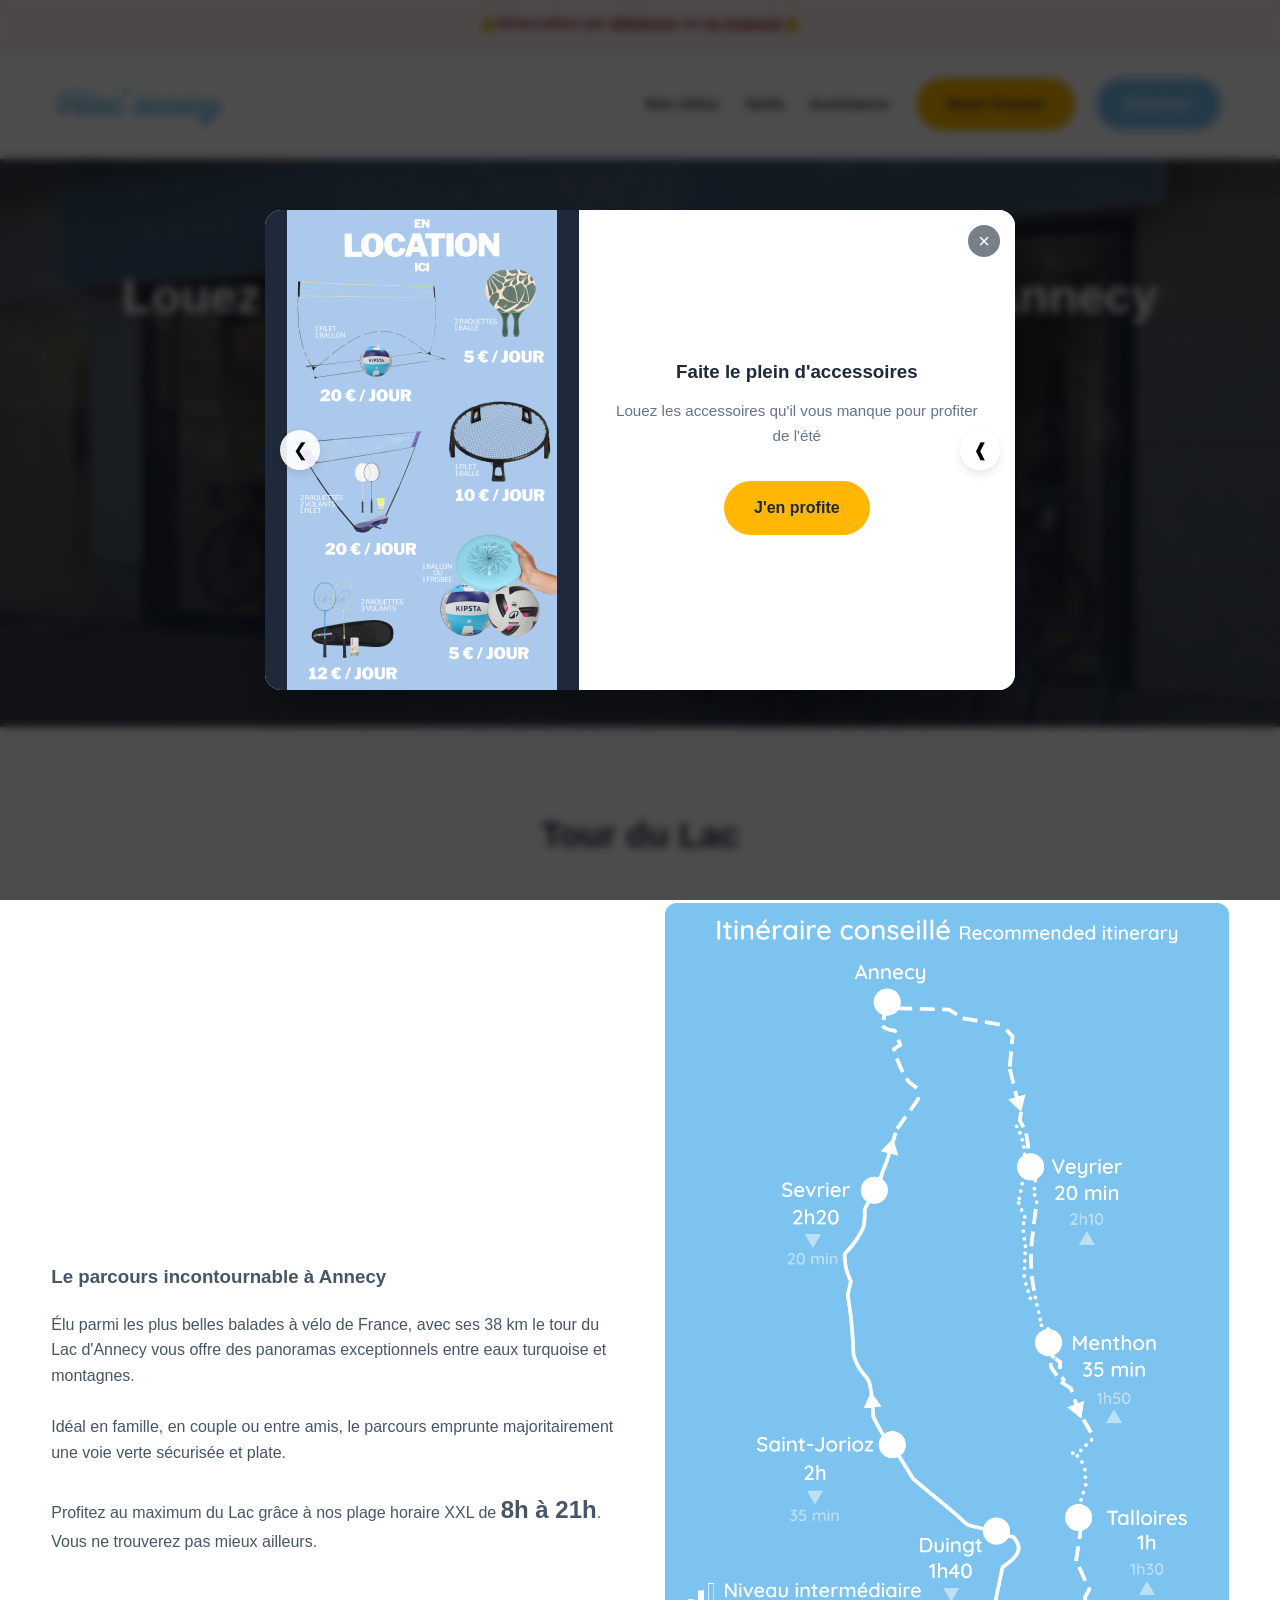
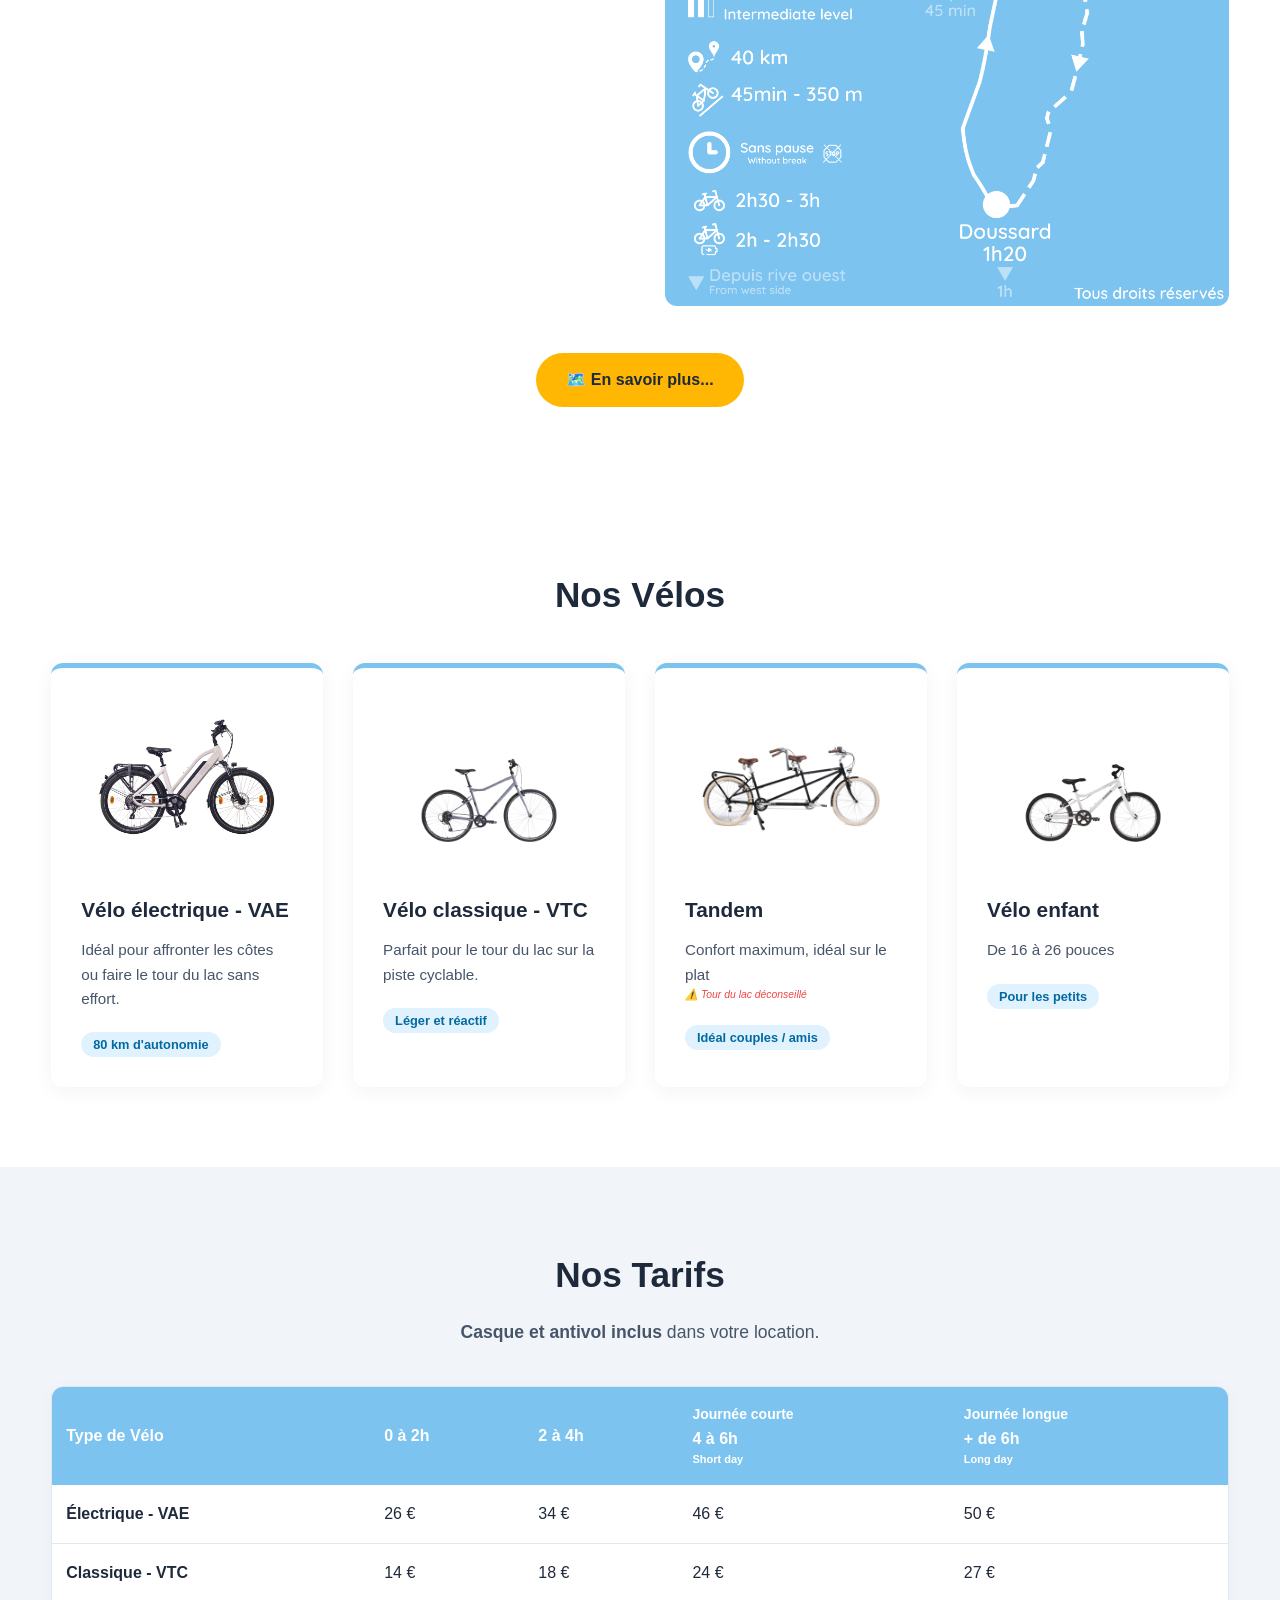
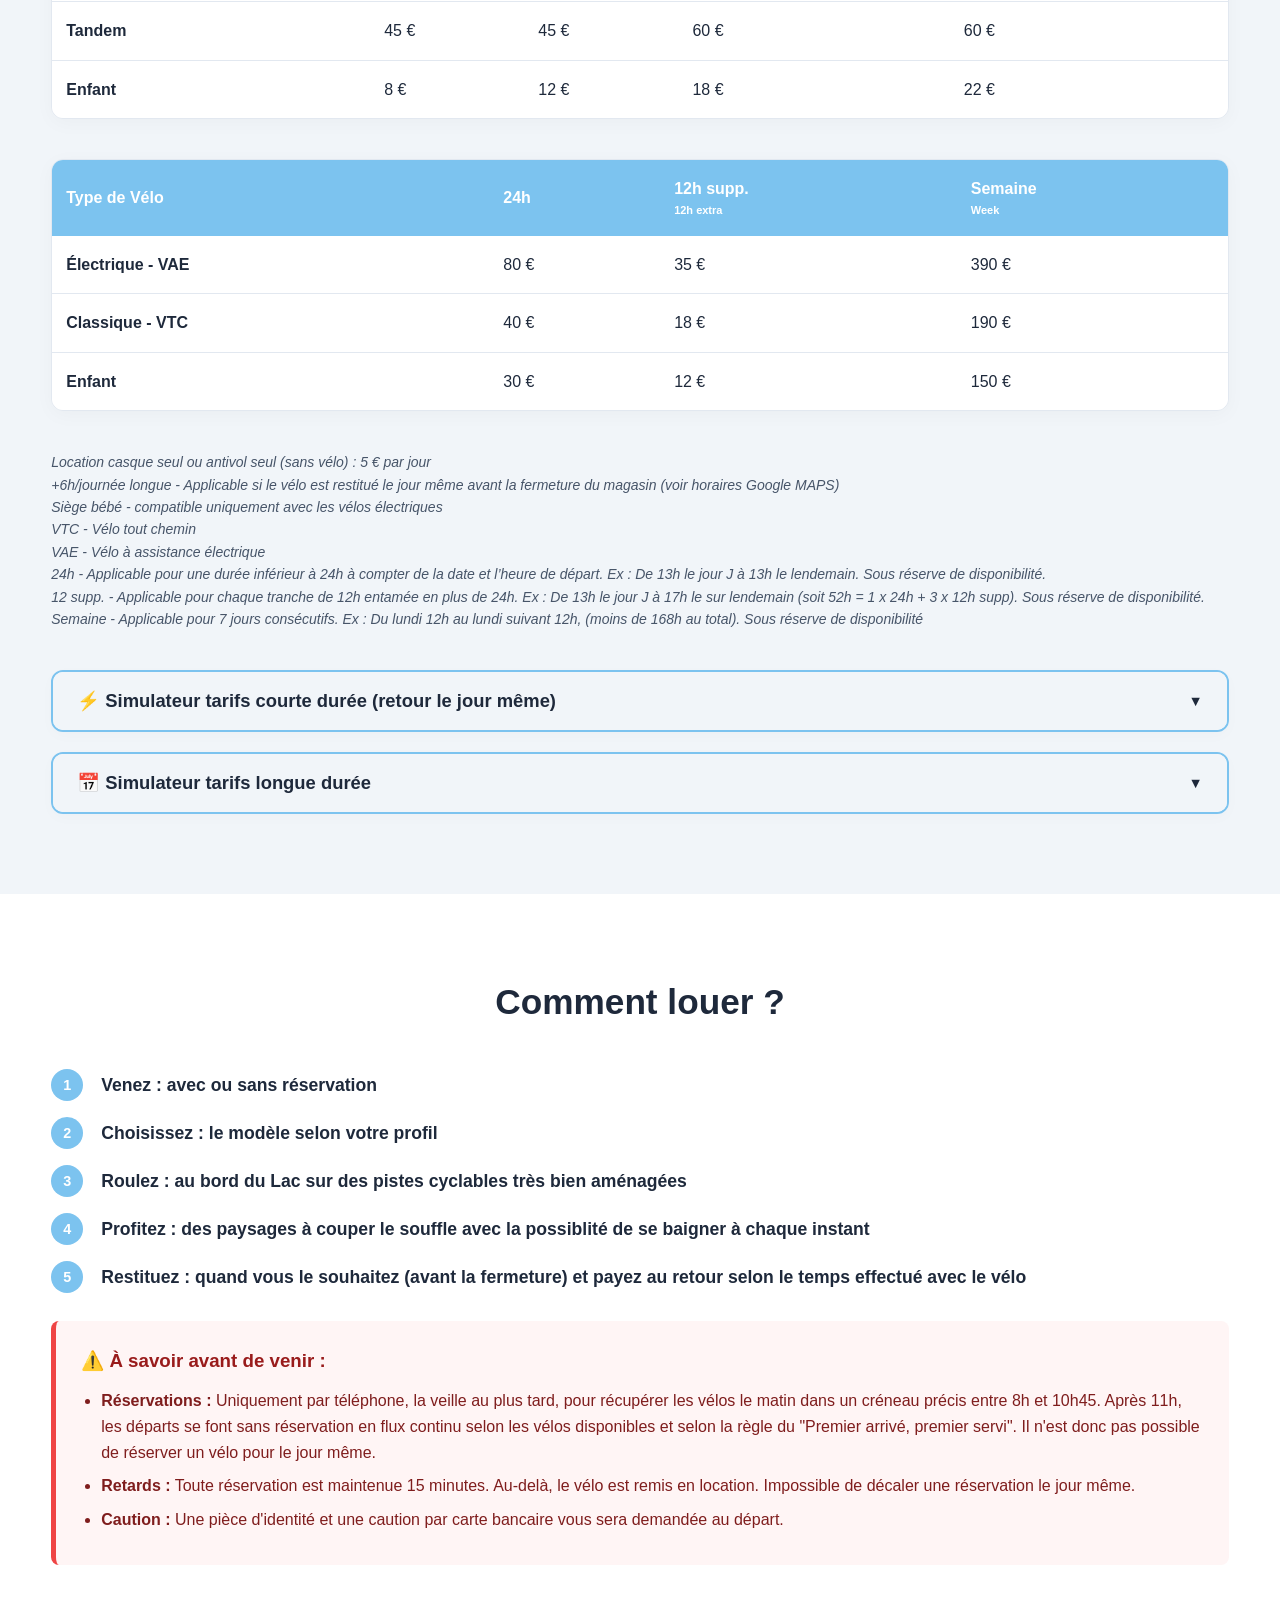
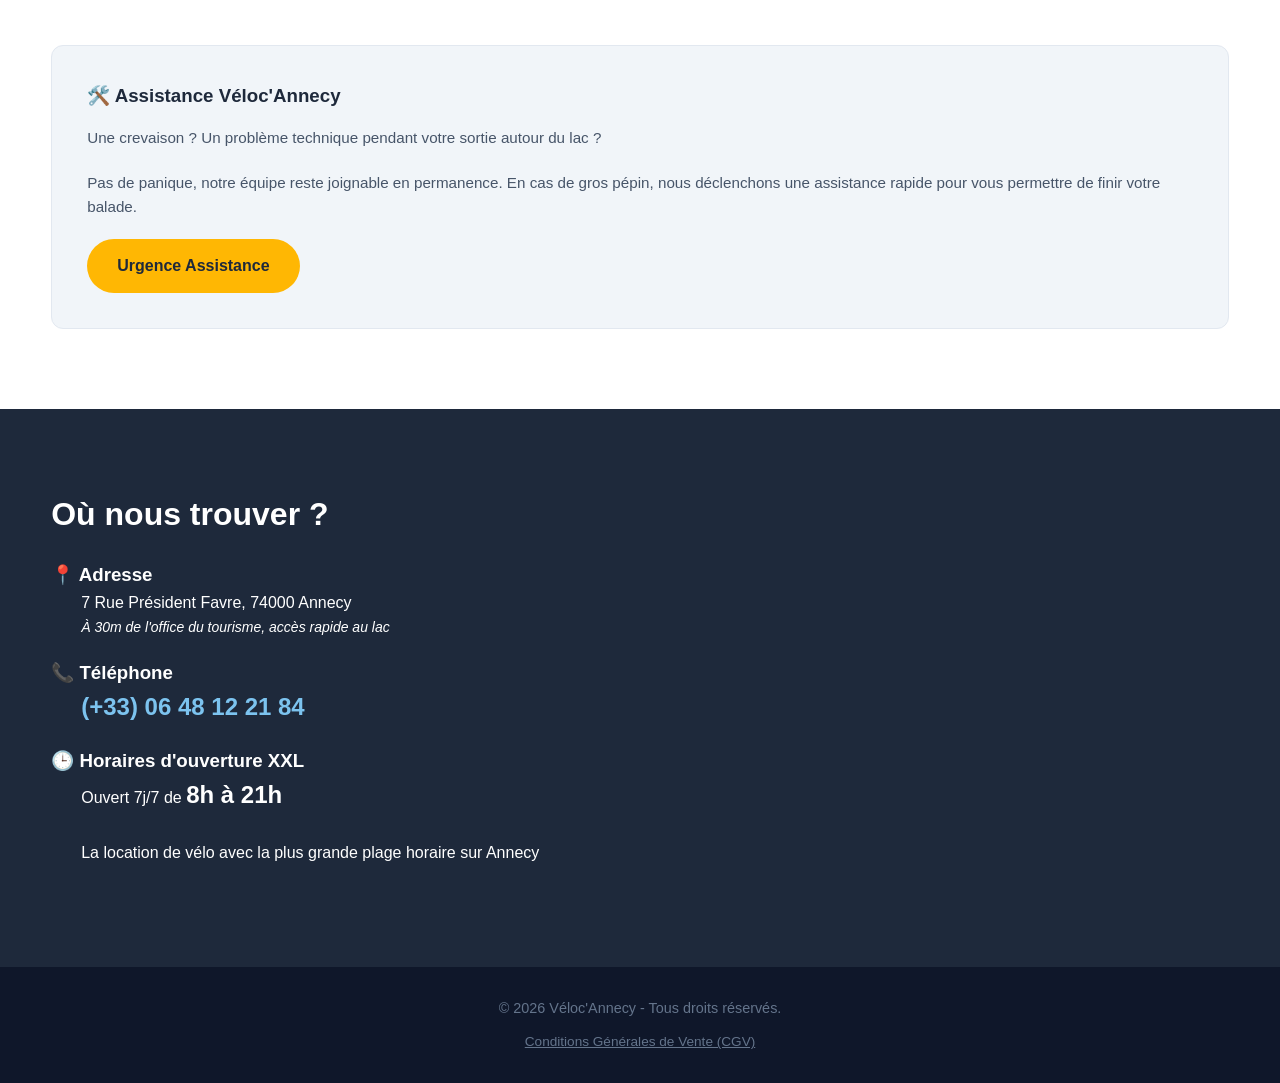
==== index.html @ 8a1015fd "first commit" ====
<!DOCTYPE html>
<html lang="fr">

<head>
    <meta charset="UTF-8">
    <meta name="viewport" content="width=device-width, initial-scale=1.0">
    <title>Véloc'Annecy - Location de Vélos au Lac d'Annecy</title>
    <link rel="stylesheet" href="style.css">
</head>

<body>

    <!-- Bandeau d'Alerte Info / Météo (Facile à activer/désactiver) -->
    <div class="alert-banner">
        <a href="#info-resa" style="text-decoration: none; color: inherit">⚠️Réservation par <a href="tel:+33648122184" style="color: inherit">téléphone</a> ou <a href="#contact" style="color: inherit">en magasin</a>⚠️</a>
    </div>

    <!-- En-tête / Navigation -->
    <header class="with-banner">
        <div class="container header-flex">
            <div class="logo">
                <a href="#"><img src="assets/logo_veloc.png" alt="Véloc'Annecy Logo" class="logo-img"></a>
            </div>

            <button class="burger-menu" id="burger-btn" aria-label="Ouvrir le menu">
                <span class="bar"></span>
                <span class="bar"></span>
                <span class="bar"></span>
            </button>

            <nav id="nav-menu">
                <a href="#gamme">Nos Vélos</a>
                <a href="#tarifs">Tarifs</a>
                <a href="#assistance">Assistance</a>
                <div class="hero-buttons">
                    <a href="#contact" class="btn-primary">Nous Trouver</a>
                    <a href="tel:+33648122184" class="btn-secondary">Réserver</a>
                </div>
            </nav>
        </div>
    </header>

    <!-- Section Héro / Accueil -->
    <section class="hero">
        <div class="container hero-content">
            <h2>Louez votre vélo à deux pas du Lac d'Annecy</h2>

            <div>
                <p>VTC, Vélos Électriques (VAE), Tandems et vélos enfants</p>
                <p>L'adresse idéale pour faire le tour du lac en toute sérénité</p>
                <p><strong style="font-size: 28px">de 8h à 21h !</strong></p>
            </div>
            <div class="hero-buttons">
                <a href="#tarifs" class="btn-primary">Voir les Tarifs</a>
                <a href="tel:+33648122184" class="btn-secondary">Réserver</a>
            </div>
        </div>
    </section>

    <section id="lac" class="section-padding">
        <div class="container">
            <h2 class="section-title">Tour du Lac</h2>
            <div class="grid-two-columns">
                <div class="lac-content">
                    <h3>Le parcours incontournable à Annecy</h3>
                    <p>Élu parmi les plus belles balades à vélo de France, avec ses 38 km le tour du Lac d'Annecy vous offre des panoramas exceptionnels entre eaux turquoise et montagnes.</p>
                    <br>
                    <p>Idéal en famille, en couple ou entre amis, le parcours emprunte majoritairement une voie verte sécurisée et plate.</p>
                    <br>
                    <p>Profitez au maximum du Lac grâce à nos plage horaire XXL de <strong style="font-size: 24px">8h à 21h</strong>. Vous ne trouverez pas mieux ailleurs.</p>
                </div>
                <div class="tour-lac-media">
                    <img src="assets/trace.png" alt="Tracé tour du lac d'Annecy" class="velo-img" style="object-fit: cover; width: 100%; height: 100%; border-radius: 12px;">
                </div>
            </div>
            <div class="hero-buttons" style="text-align: center; margin-top: 40px">
                <a href="tour-du-lac.html" class="btn-primary" style="margin: 0; text-decoration: none;">🗺️ En savoir plus...</a>
            </div>
        </div>
    </section>

    <!-- Section Gamme de Vélos -->
    <section id="gamme" class="section-padding">
        <div class="container">
            <h2 class="section-title">Nos Vélos</h2>
            <div class="grid-velos">
                <!-- Vélo Électrique -->
                <div class="card-velo">
                    <div class="velo-img-container">
                        <img src="assets/t7s.webp" alt="Vélo à Assistance Électrique NCM" class="velo-img">
                    </div>
                    <h3>Vélo électrique - VAE</h3>
                    <div class="velo-desc">Idéal pour affronter les côtes ou faire le tour du lac sans effort.</div>
                    <span class="tag">80 km d'autonomie</span>
                </div>
                <!-- VTC Confort -->
                <div class="card-velo">
                    <div class="velo-img-container">
                        <img src="assets/120.png" alt="VTC Confort Riverside" class="velo-img">
                    </div>
                    <h3>Vélo classique - VTC</h3>
                    <div class="velo-desc">Parfait pour le tour du lac sur la piste cyclable.</div>
                    <span class="tag">Léger et réactif</span>
                </div>
                <!-- Tandem (en attente de votre image si besoin) -->
                <div class="card-velo">
                    <div class="velo-img-container">
                        <img src="assets/tandem.jpg" alt="Vélo enfant" class="velo-img">
                    </div>
                    <h3>Tandem</h3>
                    <div class="velo-desc">
                        Confort maximum, idéal sur le plat
                        <div class="velo-warning">⚠️ Tour du lac déconseillé</div>
                    </div>
                    <span class="tag">Idéal couples / amis</span>
                </div>
                <!-- Gamme Enfants -->
                <div class="card-velo">
                    <div class="velo-img-container">
                        <img src="assets/enfant.png" alt="Vélo enfant" class="velo-img">
                    </div>
                    <h3>Vélo enfant</h3>
                    <div class="velo-desc">De 16 à 26 pouces</div>
                    <span class="tag">Pour les petits</span>
                </div>
            </div>
        </div>
    </section>

    <!-- Section Tarifs -->
    <section id="tarifs" class="section-padding bg-light">
        <div class="container">
            <h2 class="section-title">Nos Tarifs</h2>
            <p class="section-subtitle"><strong>Casque et antivol inclus</strong> dans votre location.</p>

            <p class="mobile-scroll-help">👉 Défilez horizontalement pour voir tout le tableau</p>
            <div class="table-container">
                <table>
                    <thead>
                        <tr>
                            <th>Type de Vélo</th>
                            <th>0 à 2h</th>
                            <th>2 à 4h</th>
                            <th>
                                <div style="font-size: 14px">Journée courte</div>
                                4 à 6h
                                <div style="font-size: 11px">Short day</div>
                            </th>
                            <th>
                                <div style="font-size: 14px">Journée longue</div>
                                + de 6h
                                <div style="font-size: 11px">Long day</div>
                            </th>
                        </tr>
                    </thead>
                    <tbody>
                        <tr>
                            <td><strong>Électrique - VAE</strong></td>
                            <td>26 €</td>
                            <td>34 €</td>
                            <td>46 €</td>
                            <td>50 €</td>
                        </tr>
                        <tr>
                            <td><strong>Classique - VTC</strong></td>
                            <td>14 €</td>
                            <td>18 €</td>
                            <td>24 €</td>
                            <td>27 €</td>
                        </tr>
                        <tr>
                            <td><strong>Tandem</strong></td>
                            <td>45 €</td>
                            <td>45 €</td>
                            <td>60 €</td>
                            <td>60 €</td>
                        </tr>
                        <tr>
                            <td><strong>Enfant</strong></td>
                            <td>8 €</td>
                            <td>12 €</td>
                            <td>18 €</td>
                            <td>22 €</td>
                        </tr>
                    </tbody>
                </table>
            </div>

            <p class="mobile-scroll-help">👉 Défilez horizontalement pour voir tout le tableau</p>
            <div class="table-container">
                <table>
                    <thead>
                        <tr>
                            <th>Type de Vélo</th>
                            <th>24h</th>
                            <th>
                                12h supp.
                                <div style="font-size: 11px">12h extra</div>
                            </th>
                            <th>
                                Semaine
                                <div style="font-size: 11px">Week</div>
                            </th>
                        </tr>
                    </thead>
                    <tbody>
                        <tr>
                            <td><strong>Électrique - VAE</strong></td>
                            <td>80 €</td>
                            <td>35 €</td>
                            <td>390 €</td>
                        </tr>
                        <tr>
                            <td><strong>Classique - VTC</strong></td>
                            <td>40 €</td>
                            <td>18 €</td>
                            <td>190 €</td>
                        </tr>
                        <tr>
                            <td><strong>Enfant</strong></td>
                            <td>30 €</td>
                            <td>12 €</td>
                            <td>150 €</td>
                        </tr>
                    </tbody>
                </table>
            </div>

            <div class="price-info">
                <p>
                    Location casque seul ou antivol seul (sans vélo) : 5 € par jour
                </p>
                <p>
                    +6h/journée longue - Applicable si le vélo est restitué le jour même avant la fermeture du magasin (voir horaires Google MAPS)
                </p>
                <p>
                    Siège bébé - compatible uniquement avec les vélos électriques
                </p>
                <p>
                    VTC - Vélo tout chemin
                </p>
                <p>
                    VAE - Vélo à assistance électrique
                </p>
                <p>
                    24h - Applicable pour une durée inférieur à 24h à compter de la date et l’heure de départ. Ex : De 13h le jour J à 13h le lendemain. Sous réserve de disponibilité.
                </p>
                <p>
                    12 supp. - Applicable pour chaque tranche de 12h entamée en plus de 24h. Ex : De 13h le jour J à 17h le sur lendemain (soit 52h = 1 x 24h + 3 x 12h supp). Sous réserve de disponibilité.
                </p>
                <p>
                    Semaine - Applicable pour 7 jours consécutifs. Ex : Du lundi 12h au lundi suivant 12h, (moins de 168h au total). Sous réserve de disponibilité
                </p>
            </div>

            <div class="simulator-wrapper-accordion">
                <button class="toggle-sim-btn" id="btn-toggle-short">
                    <span>⚡ Simulateur tarifs courte durée (retour le jour même)</span>
                    <span class="arrow">▼</span>
                </button>

                <div class="simulator-box" id="box-short" style="display: none;">
                    <p style="font-style:italic; margin-bottom: 10px">Choisissez votre vélo et faites glisser les curseurs pour définir vos heures de location (Ouvert de 8h à 21h).</p>

                    <div class="simulator-select-container">
                        <label for="bike-select"><strong>Sélectionnez un modèle :</strong></label>
                        <select id="bike-select" class="bike-dropdown">
                            <option value="vae">Vélo électrique - VAE</option>
                            <option value="vtc" selected>Vélo classique - VTC</option>
                            <option value="tandem">Tandem</option>
                            <option value="enfant">Vélo enfant</option>
                        </select>
                    </div>

                    <div class="slider-wrapper">
                        <div class="slider-track"></div>
                        <input type="range" id="slider-start" min="480" max="1260" value="540" step="10">
                        <input type="range" id="slider-end" min="480" max="1260" value="780" step="10">
                    </div>

                    <div class="hours-display">
                        <div>🛫 Départ : <span id="time-start">09h00</span></div>
                        <div class="duration-badge">⏳ Durée : <span id="calc-duration">4h</span></div>
                        <div>🛬 Retour : <span id="time-end">13h00</span></div>
                    </div>

                    <div id="simulator-warning" class="sim-error-msg" style="display:none;"></div>

                    <div class="sim-single-result">
                        <div class="sim-card highlighted">
                            <h4 id="sim-bike-title">Vélo classique - VTC</h4>
                            <div class="sim-price" id="sim-final-price">18 €</div>
                            <span class="tag" id="sim-bike-tag">Léger et réactif</span>
                        </div>
                    </div>
                </div>
            </div>

            <div class="simulator-wrapper-accordion" style="margin-top: 20px;">
                <button class="toggle-sim-btn" id="btn-toggle-long">
                    <span>📅 Simulateur tarifs longue durée</span>
                    <span class="arrow">▼</span>
                </button>

                <div class="simulator-box long-duration-box" id="box-long" style="display: none; margin-top: 0;">
                    <p style="font-style:italic; margin-bottom: 10px">Choisissez votre vélo et selectionnez vos heures de location (Ouvert de 8h à 21h).</p>

                    <div class="simulator-select-container">
                        <label for="bike-select-ld"><strong>Modèle :</strong></label>
                        <select id="bike-select-ld" class="bike-dropdown">
                            <option value="vae">Vélo électrique - VAE</option>
                            <option value="vtc" selected>Vélo classique - VTC</option>
                            <option value="enfant">Vélo enfant</option>
                        </select>
                    </div>

                    <div class="date-picker-grid">
                        <div class="date-input-group">
                            <label for="ld-start">🛫 Début de la location :</label>
                            <input type="datetime-local" id="ld-start" min="2026-01-01T08:00" max="2026-12-31T21:00" step="3600">
                        </div>
                        <div class="date-input-group">
                            <label for="ld-end">🛬 Fin de la location :</label>
                            <input type="datetime-local" id="ld-end" min="2026-01-01T08:00" max="2026-12-31T21:00" step="3600">
                        </div>
                    </div>

                    <div class="hours-display">
                        <div class="duration-badge long-duration-badge">
                            ⏳ Durée totale : <span id="ld-calc-duration">7 jours</span>
                        </div>
                    </div>

                    <div id="ld-warning" class="sim-error-msg" style="display:none;"></div>

                    <div class="sim-single-result">
                        <div class="sim-card highlighted">
                            <h4 id="ld-bike-title">Vélo classique - VTC</h4>
                            <div class="sim-price" id="ld-final-price">- €</div>
                            <span class="tag" id="ld-bike-tag">Léger et réactif</span>
                        </div>
                    </div>
                </div>
            </div>
        </div>
    </section>

    <!-- Section Tarifs -->
    <section id="louer" class="section-padding">
        <div class="container">
            <h2 class="section-title">Comment louer ?</h2>

            <div>
                <ol class="expl-list">
                    <li><strong>Venez :</strong> avec ou sans réservation</li>
                    <li><strong>Choisissez :</strong> le modèle selon votre profil</li>
                    <li><strong>Roulez :</strong> au bord du Lac sur des pistes cyclables très bien aménagées</li>
                    <li><strong>Profitez :</strong> des paysages à couper le souffle avec la possiblité de se baigner à chaque instant</li>
                    <li><strong>Restituez :</strong> quand vous le souhaitez (avant la fermeture) et payez au retour selon le temps effectué avec le vélo</li>
                </ol>
            </div>

            <div id="info-resa" class="regles-box">
                <h3>⚠️ À savoir avant de venir :</h3>
                <ul>
                    <li><strong>Réservations :</strong> Uniquement par téléphone, la veille au plus tard, pour récupérer les vélos le matin dans un créneau précis entre 8h et 10h45. Après 11h, les départs se font sans réservation en flux continu selon les vélos disponibles et selon la règle du "Premier arrivé, premier servi". Il n'est donc pas possible de réserver un vélo pour le jour même.</li>
                    <li><strong>Retards :</strong> Toute réservation est maintenue 15 minutes. Au-delà, le vélo est remis en location. Impossible de décaler une réservation le jour même.</li>
                    <li><strong>Caution :</strong> Une pièce d'identité et une caution par carte bancaire vous sera demandée au départ.</li>
                </ul>
            </div>
        </div>
    </section>

    <!-- Section Assistance & Fonctionnement -->
    <section id="assistance" class="section-padding" style="padding-top: 0; scroll-margin-top: 160px;">
        <div class="container">
            <div class="assistance-box">
                <h3>🛠️ Assistance Véloc'Annecy</h3>
                <p>Une crevaison ? Un problème technique pendant votre sortie autour du lac ?</p>
                <p>Pas de panique, notre équipe reste joignable en permanence. En cas de gros pépin, nous déclenchons une assistance rapide pour vous permettre de finir votre balade.</p>
                <div class="hero-buttons">
                    <a href="assistance.html" class="btn-primary" style="margin: 0">Urgence Assistance</a>
                </div>
            </div>
        </div>
    </section>

    <!-- Section Contact, Horaires & Plan -->
    <section id="contact" class="section-padding bg-dark">
        <div class="container grid-two-columns">
            <div class="contact-info">
                <h2>Où nous trouver ?</h2>

                <div class="footer-info">
                    <h3>📍 Adresse</h3>
                    <p> 7 Rue Président Favre, 74000 Annecy</p>
                    <p style="font-size: 14px;font-style: italic">À 30m de l'office du tourisme, accès rapide au lac</p>
                </div>

                <div class="footer-info">
                    <h3>📞 Téléphone</h3>
                    <p><a href="tel:+33648122184" style="font-size: 24px">(+33) 06 48 12 21 84</a></p>
                </div>

                <div class="footer-info">
                    <h3>🕒 Horaires d'ouverture XXL</h3>
                    <p>Ouvert 7j/7 de <strong style="font-size: 24px">8h à 21h</strong></p>
                    <br>
                    <p>La location de vélo avec la plus grande plage horaire sur Annecy</p>

                </div>

            </div>
            <div class="map-placeholder">
                <!-- Intégration de la carte Google Maps simplifiée -->
                <iframe src="https://www.google.com/maps/embed?pb=!1m18!1m12!1m3!1d1915.7690157340292!2d6.1282373956964475!3d45.902222969847934!2m3!1f0!2f0!3f0!3m2!1i1024!2i768!4f13.1!3m3!1m2!1s0x478b8f93a7325f19%3A0x1095d95d83442490!2sV%C3%A9loc&#39;%20Location%20de%20v%C3%A9lo%20%C3%A0%20Annecy!5e1!3m2!1sfr!2sfr!4v1782477119082!5m2!1sfr!2sfr" width="100%" height="300" style="border:0; border-radius: 8px;" allowfullscreen="" loading="lazy"></iframe>
            </div>
        </div>
    </section>

    <footer>
        <div class="container text-center">
            <p>&copy; 2026 Véloc'Annecy - Tous droits réservés.</p>
            <p style="margin-top: 10px;"><a href="cgv.html" style="color: #64748b; text-decoration: underline; font-size: 0.85rem;">Conditions Générales de Vente (CGV)</a></p>
        </div>
    </footer>

    <!-- Fenêtre Popup / Modal -->
    <div id="promo-popup" class="popup-overlay">
        <div class="popup-content">
            <!-- Bouton Fermer -->
            <button class="popup-close" id="close-popup">&times;</button>

            <!-- Conteneur du Carrousel -->
            <div class="popup-carousel">

                <!-- Slide 1 : Le Tour du Lac -->
                <div class="popup-slide active">
                    <div class="popup-flex-container">
                        <div class="popup-image-container">
                            <img src="assets/louer.png" alt="Le Tour du Lac à Vélo">
                        </div>
                        <div class="popup-text">
                            <h3>Faite le plein d'accessoires</h3>
                            <p>Louez les accessoires qu'il vous manque pour profiter de l'été</p>
                            <div class="hero-buttons">
                                <a href="index.html#contact" class="btn-primary" style="display: inline-block; text-decoration: none;">J'en profite</a>
                            </div>
                        </div>
                    </div>
                </div>

                <!-- Slide 2 : Une autre action (ex: Réservation / Offre Électrique) -->
                <div class="popup-slide">
                    <div class="popup-flex-container">
                        <div class="popup-image-container">
                            <img src="assets/balade.png" alt="Nos Vélos Électriques">
                        </div>
                        <div class="popup-text">
                            <h3>Balade guidée</h3>
                            <p>Découvrez le lac et ses secrets avec nos guides</p>
                            <div class="hero-buttons">
                                <a href="https://www.fix-bike.fr/#balade" class="btn-primary" style="display: inline-block; text-decoration: none;">En savoir plus...</a>
                            </div>
                        </div>
                    </div>
                </div>

            </div>

            <!-- Flèches de Navigation du Carrousel -->
            <button class="carousel-nav prev" id="popup-prev">&#10094;</button>
            <button class="carousel-nav next" id="popup-next">&#10096;</button>
        </div>
    </div>

    <script src="script.js"></script>
    <script src="burger_menu.js"></script>

</body>

</html>
---- style.css ----
/* Charte Graphique officielle - Véloc'Annecy */
:root {
    --primary: #7cc3ef;
    /* Bleu Cyan / Lagon emblématique du site */
    --primary-hover: #0082b4;
    /* Bleu foncé pour les survols */
    --secondary: #ffb703;
    /* Jaune/Orange vif pour attirer l'œil (Boutons) */
    --dark: #1e293b;
    /* Gris très foncé / Ardoise pour les textes importants */
    --light: #f1f5f9;
    /* Gris très clair pour les fonds de section */
    --text: #475569;
    /* Couleur du texte de lecture */
    --white: #ffffff;
    --alert: #ef4444;
    /* Rouge pour les alertes/retards */
}

* {
    box-shadow: none;
    box-sizing: border-box;
    margin: 0;
    padding: 0;
    font-family: 'Helvetica Neue', Arial, sans-serif;
    scroll-behavior: smooth;
    scroll-margin-top: 80px;
}

body {
    color: var(--text);
    line-height: 1.6;
    background-color: var(--white);
}

.container {
    width: 92%;
    max-width: 1200px;
    margin: 0 auto;
}

/* Bandeau Alerte Info */
.alert-banner {
    z-index: 100;
    height: 50px;
    position: sticky;
    top: 0;
    background-color: #fef2f2;
    color: #991b1b;
    padding: 12px;
    text-align: center;
    font-size: 0.9rem;
    font-weight: 600;
    border-bottom: 2px solid #fee2e2;
}

/* En-tête / Navigation */
header {
    background: var(--white);
    border-bottom: 1px solid #e2e8f0;
    position: sticky;
    top: 0px;
    z-index: 100;
    padding: 20px 0;
}

header.with-banner{
    top: 50px;
}

.header-flex {
    display: flex;
    justify-content: space-between;
    align-items: center;
}

/* --- MENU BURGER & RESPONSIVE --- */

/* Masqué par défaut sur ordinateur */
.burger-menu {
    display: none;
    flex-direction: column;
    justify-content: space-between;
    width: 30px;
    height: 21px;
    background: transparent;
    border: none;
    cursor: pointer;
    z-index: 120;
    padding: 0;
}

.burger-menu .bar {
    width: 100%;
    height: 3px;
    background-color: var(--dark);
    border-radius: 5px;
    transition: all 0.3s ease;
}

#nav-menu {
    display: flex;
    align-items: center;
}

nav .hero-buttons {
    margin-left: 20px;
}

/* Styles sur Smartphone / Tablette */
@media (max-width: 768px) {
    .header-flex {
        display: flex;
        flex-direction: row !important;
        /* Force l'alignement en ligne Logo + Burger */
        justify-content: space-between;
        align-items: center;
    }

    .burger-menu {
        display: flex;
        /* Affiche le burger sur mobile */
    }

    /* Le menu de navigation se transforme en panneau déroulant */
    nav {
        position: absolute;
        top: 100%;
        /* S'ouvre juste en dessous du header */
        left: 0;
        width: 100%;
        background-color: var(--white);
        border-bottom: 2px solid #e2e8f0;
        display: flex;
        flex-direction: column;
        align-items: center;
        padding: 0;
        max-height: 0;
        /* Masqué par défaut */
        overflow: hidden;
        transition: max-height 0.4s ease, padding 0.4s ease;
        box-shadow: 0 4px 10px rgba(0, 0, 0, 0.05);
    }

    /* Classe activée par le JavaScript pour ouvrir le menu */
    nav.active {
        max-height: 320px;
        /* Hauteur maximale du menu déplié */
        padding: 20px 0;
    }

    nav a {
        margin: 12px 0 !important;
        /* Espacement vertical des liens */
        font-size: 1.1rem;
        width: 80%;
        text-align: center;
    }

    nav a.btn-nav {
        display: inline-block;
        width: auto;
        padding: 10px 30px;
    }

    nav .hero-buttons {
        text-align: center;
        margin: 0;
    }

    nav .hero-buttons a {
        padding: 10px 10px;
    }

    /* Animation du Burger pour former une croix (X) quand il est ouvert */
    .burger-menu.open .bar:nth-child(1) {
        transform: translateY(9px) rotate(45deg);
        background-color: var(--primary);
    }

    .burger-menu.open .bar:nth-child(2) {
        opacity: 0;
    }

    .burger-menu.open .bar:nth-child(3) {
        transform: translateY(-9px) rotate(-45deg);
        background-color: var(--primary);
    }

    .hero h2 {
        font-size: 2rem;
    }

    .hero p {
        font-size: 1.1rem;
    }

    .grid-two-columns {
        grid-template-columns: 1fr;
        gap: 30px;
    }

    .section-padding {
        padding: 50px 0;
    }
}

.logo h1 {
    font-size: 1.6rem;
    font-weight: 800;
    color: var(--dark);
    letter-spacing: -0.5px;
}

.logo h1 span {
    color: var(--primary);
}

nav a {
    text-decoration: none;
    color: var(--dark);
    margin-left: 25px;
    font-weight: 600;
    font-size: 0.95rem;
    transition: color 0.2s ease;
}



nav a.btn-nav {
    background: var(--primary);
    color: var(--white);
    padding: 10px 20px;
    border-radius: 50px;
    /* Bouton arrondi moderne */
    transition: background 0.2s ease;
}

nav a.btn-nav:hover {
    background: var(--primary-hover);
    color: var(--white);
}

/* Section Héro (Accueil) */
/* Ajustement pour le logo dans le header */
.logo-img {
    height: 50px;
    /* Hauteur idéale pour ne pas déformer le menu */
    width: auto;
    display: block;
}

/* Section Héro - Mise en arrière-plan de la photo de votre boutique */
.hero {
    /* Remplacement de l'image de stock par magasin.png avec un voile sombre pour que le texte reste bien lisible */
    background: linear-gradient(rgba(30, 41, 59, 0.65), rgba(30, 41, 59, 0.75)), url('assets/magasin.png') no-repeat center center/cover;
    color: var(--white);
    padding: 100px 0;
    text-align: center;
}

.hero h2 {
    font-size: 3rem;
    font-weight: 800;
    margin-bottom: 20px;
    text-shadow: 0 2px 4px rgba(0, 0, 0, 0.2);
}

.hero p {
    font-size: 1.3rem;
    margin-bottom: 35px;
    max-width: 750px;
    margin-left: auto;
    margin-right: auto;
    text-shadow: 0 1px 2px rgba(0, 0, 0, 0.2);
    margin-bottom: 20px;
}

.hero .hero-buttons{
    margin-top: 50px;
}

.hero-buttons a {
    display: inline-block;
    padding: 14px 30px;
    border-radius: 50px;
    text-decoration: none;
    font-weight: 700;
    margin: 8px;
    transition: transform 0.2s, background 0.2s;
}

.hero-buttons a:hover {
    transform: translateY(-2px);
}

.btn-primary {
    background: var(--secondary);
    color: var(--dark);
}

.btn-primary:hover {
    background: #f4a261;
}

.btn-secondary {
    background: var(--primary);
    color: var(--white);
}

.btn-secondary:hover {
    background: var(--primary-hover);
}

/* Structure Sections */
.section-padding {
    padding: 80px 0;
}

.bg-light {
    background: var(--light);
}

.bg-dark {
    background: var(--dark);
    color: var(--white);
}

.text-center {
    text-align: center;
}

.section-title {
    text-align: center;
    font-size: 2.2rem;
    font-weight: 800;
    margin-bottom: 40px;
    color: var(--dark);
}

.bg-dark .section-title {
    color: var(--white);
}

.section-title-left {
    font-size: 2.2rem;
    font-weight: 800;
    margin-bottom: 20px;
    color: var(--dark);
}

.section-subtitle {
    text-align: center;
    margin-top: -25px;
    margin-bottom: 40px;
    font-size: 1.1rem;
    color: var(--text);
}

/* Cartes des Vélos */
.grid-velos {
    display: grid;
    grid-template-columns: repeat(auto-fit, minmax(260px, 1fr));
    gap: 30px;
}

.card-velo {
    background: var(--white);
    padding: 30px;
    border-radius: 12px;
    box-shadow: 0 4px 20px rgba(0, 0, 0, 0.05);
    border-top: 5px solid var(--primary);
    transition: transform 0.3s ease;
}

/* Conteneur de l'image du vélo */
.velo-img-container {
    width: 100%;
    height: 180px;
    display: flex;
    align-items: center;
    justify-content: center;
    margin-bottom: 15px;
    background-color: #ffffff;
    border-radius: 8px;
    overflow: hidden;
}

/* Style de l'image elle-même */
.velo-img {
    max-width: 100%;
    max-height: 100%;
    object-fit: contain;
    /* Évite de déformer ou de couper le vélo */
}

/* Style temporaire pour les vélos sans photo */
.placeholder-img {
    background-color: var(--light);
    font-size: 3rem;
}

.card-velo:hover {
    transform: translateY(-5px);
}

.card-velo h3 {
    margin-bottom: 12px;
    color: var(--dark);
    font-size: 1.3rem;
}

.velo-desc {
    font-size: 0.95rem;
    color: var(--text);
    margin-bottom: 20px;
}

.velo-warning {
    font-size: 0.65rem;
    color: var(--alert);
    margin-bottom: 20px;
    font-style: italic;
}

.tag {
    font-size: 0.8rem;
    background: #e0f2fe;
    color: #0369a1;
    padding: 5px 12px;
    border-radius: 50px;
    font-weight: 700;
}

/* Tableau de prix moderne */
.table-container {
    overflow-x: auto;
    margin-bottom: 40px;
    box-shadow: 0 4px 20px rgba(0, 0, 0, 0.03);
    border-radius: 12px;
}

table {
    width: 100%;
    border-collapse: collapse;
    background: var(--white);
    overflow: hidden;
}

th,
td {
    padding: 18px;
    text-align: left;
}

th {
    background: var(--primary);
    color: var(--white);
    font-weight: 700;
    font-size: 1rem;
}

td {
    border-bottom: 1px solid #e2e8f0;
    color: var(--dark);
}

tr:last-child td {
    border-bottom: none;
}

tr:hover td {
    background-color: #f8fafc;
}

.price-info {
    margin-bottom: 40px;
}

.price-info p {
    font-style: italic;
    font-size: 14px;
}


/* Zone de sélection du vélo */
.simulator-select-container {
    margin-bottom: 25px;
    display: flex;
    align-items: center;
    gap: 15px;
    flex-wrap: wrap;
}

.simulator-select-container label {
    color: var(--dark);
    font-size: 1.05rem;
}

.bike-dropdown {
    padding: 10px 20px;
    font-size: 1rem;
    font-weight: 600;
    color: var(--dark);
    border: 2px solid var(--primary);
    border-radius: 50px;
    background-color: var(--white);
    cursor: pointer;
    outline: none;
    transition: border-color 0.2s;
}

.bike-dropdown:focus {
    border-color: var(--primary-hover);
}

/* Centre le résultat du vélo choisi */
.sim-single-result {
    max-width: 350px;
    margin: 0 auto;
}

/* Ajustements pour le design existant du slider */
.slider-wrapper {
    position: relative;
    width: 100%;
    height: 40px;
    margin-top: 10px;
}

.slider-track {
    position: absolute;
    width: 100%;
    height: 8px;
    background: #e2e8f0;
    border-radius: 4px;
    top: 50%;
    transform: translateY(-50%);
    z-index: 1;
}

.slider-wrapper input[type="range"] {
    position: absolute;
    width: 100%;
    height: 8px;
    -webkit-appearance: none;
    appearance: none;
    background: none;
    pointer-events: none;
    top: 50%;
    transform: translateY(-50%);
    z-index: 2;
}

.slider-wrapper input[type="range"]::-webkit-slider-thumb {
    -webkit-appearance: none;
    height: 24px;
    width: 24px;
    border-radius: 50%;
    background: var(--primary);
    border: 3px solid var(--white);
    box-shadow: 0 2px 6px rgba(0, 0, 0, 0.2);
    cursor: pointer;
    pointer-events: auto;
}

.slider-wrapper input[type="range"]::-moz-range-thumb {
    height: 24px;
    width: 24px;
    border: 3px solid var(--white);
    border-radius: 50%;
    background: var(--primary);
    box-shadow: 0 2px 6px rgba(0, 0, 0, 0.2);
    cursor: pointer;
    pointer-events: auto;
}

#slider-end::-webkit-slider-thumb {
    background: var(--dark);
}

#slider-end::-moz-range-thumb {
    background: var(--dark);
}

.hours-display {
    display: flex;
    justify-content: space-between;
    align-items: center;
    margin: 20px 0 30px 0;
    font-weight: 700;
    color: var(--dark);
    font-size: 1.1rem;
}

.duration-badge {
    background: #e0f2fe;
    color: #0369a1;
    padding: 4px 14px;
    border-radius: 50px;
    font-size: 0.9rem;
}

.sim-error-msg {
    background-color: #fef2f2;
    color: #b91c1c;
    padding: 10px;
    border-radius: 6px;
    text-align: center;
    margin-bottom: 20px;
    font-weight: 600;
    font-size: 0.9rem;
}

.sim-card {
    background: var(--light);
    padding: 25px;
    border-radius: 12px;
    text-align: center;
    border: 2px solid transparent;
}

.sim-card h4 {
    font-size: 1.1rem;
    color: var(--dark);
    margin-bottom: 8px;
    font-weight: 700;
}

.sim-price {
    font-size: 2.2rem;
    font-weight: 800;
    margin-bottom: 10px;
}

.sim-card.highlighted {
    background: #f0fdf4;
    border-color: var(--primary);
}

.sim-card.highlighted .sim-price {
    color: var(--primary);
}

@media (max-width: 600px) {
    .hours-display {
        flex-direction: column;
        gap: 10px;
    }

    .simulator-select-container {
        justify-content: center;
        text-align: center;
    }
}

#info-resa {
    scroll-margin-top: 120px;
}

/* Bloc de Règles strictes */
.regles-box {
    background: #fff5f5;
    border-left: 5px solid var(--alert);
    padding: 25px;
    border-radius: 8px;
    margin-top: 30px;
}

.regles-box h3 {
    color: #991b1b;
    margin-bottom: 12px;
    font-weight: 700;
}

.regles-box ul {
    margin-left: 20px;
    color: #7f1d1d;
}

.regles-box li {
    margin-bottom: 8px;
}

/* Blocs d'alignement (Assistance / Fonctionnement) */
.grid-two-columns {
    display: grid;
    grid-template-columns: repeat(auto-fit, minmax(320px, 1fr));
    gap: 50px;
    align-items: center;
}

.expl-list {
    list-style: none;
    counter-reset: item;
}

.expl-list li {
    position: relative;
    margin-bottom: 20px;
    padding-left: 50px;
    font-size: 1.1rem;
    color: var(--dark);
    font-weight: 600;
}

.expl-list li::before {
    content: counter(item);
    counter-increment: item;
    position: absolute;
    left: 0;
    top: -2px;
    background: var(--primary);
    color: var(--white);
    width: 32px;
    height: 32px;
    border-radius: 50%;
    text-align: center;
    line-height: 32px;
    font-size: 0.9rem;
}

.assistance-box {
    background: var(--light);
    padding: 35px;
    border-radius: 12px;
    border: 1px solid #e2e8f0;
}

.assistance-box h3 {
    margin-bottom: 15px;
    color: var(--dark);
    font-weight: 700;
}

.assistance-box p {
    margin-bottom: 20px;
    font-size: 0.95rem;
}

/* Contact, Horaires & Pied de page */
.contact-info h2 {
    font-size: 2rem;
    margin-bottom: 20px;
}

.contact-info a {
    color: var(--primary);
    text-decoration: none;
    font-weight: 700;
}

.contact-info ul {
    list-style: none;
    margin: 20px 0;
}

.contact-info li {
    margin-bottom: 8px;
    font-size: 1.05rem;
}

.footer-info {
    margin: 20px 0;
}

.footer-info p {
    margin-left: 30px;
}

.avis-meteo {
    font-size: 0.85rem;
    color: #94a3b8;
    font-style: italic;
    margin-top: 10px;
}

footer {
    background: #0f172a;
    color: #64748b;
    padding: 30px 0;
    font-size: 0.9rem;
    border-top: 1px solid #1e293b;
}

/* --- OPTIMISATION TABLEAU SUR MOBILE --- */

/* Le message d'aide : visible UNIQUEMENT sur mobile, masqué sur ordinateur */
.mobile-scroll-help {
    display: none;
    /* Masqué par défaut sur ordinateur */
    background-color: #e0f2fe;
    /* Petit fond bleu clair discret */
    color: #0369a1;
    font-size: 0.85rem;
    font-weight: 700;
    text-align: center;
    padding: 8px;
    border-radius: 8px;
    margin-bottom: 10px;
    animation: pulseScroll 2s infinite;
}

.table-container {
    width: 100%;
    overflow-x: auto;
    -webkit-overflow-scrolling: touch;
    margin-bottom: 40px;
    border-radius: 12px;
    box-shadow: 0 4px 20px rgba(0, 0, 0, 0.03);
    border: 1px solid #e2e8f0;
}

table {
    width: 100%;
    border-collapse: collapse;
    min-width: 580px;
    /* Conserve une largeur minimale pour forcer le dépassement visuel propre */
}

th,
td {
    padding: 16px 14px;
    text-align: left;
    white-space: nowrap;
    /* Empêche le texte de se couper */
}

/* Règle pour les écrans de smartphones */
@media (max-width: 768px) {
    .mobile-scroll-help {
        display: block;
        /* On affiche le message d'aide uniquement sur smartphone */
    }
}

@media (min-width: 769px) {
    table {
        min-width: 100%;
        /* Reprend toute la largeur sur écran d'ordinateur */
    }
}

/* Animation de pulsation douce */
@keyframes pulseScroll {
    0% {
        transform: scale(1);
        opacity: 0.9;
    }

    50% {
        transform: scale(1.02);
        opacity: 1;
    }

    100% {
        transform: scale(1);
        opacity: 0.9;
    }
}

/* Styles spécifiques pour le simulateur longue durée */
.long-duration-box {
    margin-top: 30px;
    border-top: 4px solid var(--primary);
    /* Petite distinction visuelle */
}

.date-picker-grid {
    display: grid;
    grid-template-columns: 1fr 1fr;
    gap: 20px;
    margin: 20px 0;
}

.date-input-group {
    display: flex;
    flex-direction: column;
    gap: 8px;
}

.date-input-group label {
    font-weight: 700;
    color: var(--dark);
    font-size: 0.95rem;
}

.date-input-group input[type="datetime-local"] {
    padding: 12px;
    border: 2px solid #e2e8f0;
    border-radius: 8px;
    font-family: inherit;
    font-size: 1rem;
    color: var(--dark);
    outline: none;
    background-color: var(--white);
}

.date-input-group input[type="datetime-local"]:focus {
    border-color: var(--primary);
}

.long-duration-badge {
    background: #fef3c7 !important;
    /* Couleur ambre/jaune pour différencier du premier */
    color: #92400e !important;
    margin: 0 auto;
}

@media (max-width: 600px) {
    .date-picker-grid {
        grid-template-columns: 1fr;
        /* Passage en une colonne sur mobile */
    }
}

/* --- ACCORDÉONS POUR LES SIMULATEURS --- */
.simulator-wrapper-accordion {
    width: 100%;
    border: 2px solid var(--primary);
    border-radius: 12px;
    background-color: var(--white);
    overflow: hidden;
    box-shadow: 0 4px 15px rgba(0, 0, 0, 0.02);
}

/* Style des gros boutons bandeaux */
.toggle-sim-btn {
    width: 100%;
    padding: 18px 24px;
    background-color: var(--light);
    color: var(--dark);
    border: none;
    font-size: 1.15rem;
    font-weight: 700;
    text-align: left;
    display: flex;
    justify-content: space-between;
    align-items: center;
    cursor: pointer;
    transition: background-color 0.2s, color 0.2s;
}

.toggle-sim-btn:hover {
    background-color: #e2e8f0;
    color: var(--primary-hover);
}

/* Petite flèche animée */
.toggle-sim-btn .arrow {
    font-size: 0.9rem;
    transition: transform 0.3s ease;
}

/* Rotation de la flèche quand ouvert */
.toggle-sim-btn.active .arrow {
    transform: rotate(180deg);
}

/* Ajustement pour que la boîte intérieure n'ait plus de bordure ni d'ombre propre */
.simulator-wrapper-accordion .simulator-box {
    border: none !important;
    box-shadow: none !important;
    border-top: 1px solid #e2e8f0;
    padding: 25px;
}

.lac-content h3 {
    margin-bottom: 20px;
}

.tour-lac-media img {
    object-fit: cover;
    width: 100%;
    height: 250px;
    border-radius: 12px;
}

@media (max-width: 768px) {
    .tour-lac-media {
        width: 100vw;
        position: relative;
        left: 50%;
        right: 50%;
        margin-left: -50vw;
        margin-right: -50vw;
    }

    .tour-lac-media img {
        border-radius: 0px !important;
        /* Supprime l'arrondi pour un effet plein écran propre */
        height: 300px;
        /* Un peu plus haut sur mobile pour l'immersion */
    }
}

/* --- POPUP AVEC ADAPTATION PHOTOS PORTRAIT --- */
.popup-overlay {
    position: fixed;
    top: 0;
    left: 0;
    width: 100%;
    height: 100%;
    background: rgba(0, 0, 0, 0.7);
    backdrop-filter: blur(4px);
    display: flex;
    justify-content: center;
    align-items: center;
    z-index: 9999;
    opacity: 0;
    pointer-events: none;
    transition: opacity 0.3s ease;
}

.popup-overlay.show {
    opacity: 1;
    pointer-events: auto;
}

.popup-content {
    background: #fff;
    width: 90%;
    max-width: 650px; /* Élargi pour accueillir le format côte-à-côte */
    border-radius: 16px;
    overflow: hidden;
    position: relative;
    box-shadow: 0 20px 40px rgba(0,0,0,0.3);
}

.popup-carousel {
    position: relative;
    width: 100%;
}

.popup-slide {
    display: none;
}

.popup-slide.active {
    display: block;
    animation: fadeIn 0.4s ease;
}

.popup-content {
    background: #fff;
    width: 90%;
    max-width: 750px; /* Élargi un peu pour donner plus d'espace aux deux formats */
    border-radius: 16px;
    overflow: hidden;
    position: relative;
    box-shadow: 0 20px 40px rgba(0,0,0,0.3);
}

.popup-flex-container {
    display: flex;
    flex-direction: row;
    height: 480px; /* Hauteur fixe confortable pour vos visuels verticaux */
}

.popup-image-container {
    flex: 1; 
    height: 100%;
    /* Fond sombre (gris foncé/noir) pour entourer proprement l'image si elle est plus étroite que le cadre */
    background-color: #1e293b; 
    display: flex;
    align-items: center;
    justify-content: center;
}

.popup-image-container img {
    width: 100%;
    height: 100%;
    /* MAGIE ICI : L'image s'adapte parfaitement à la hauteur sans JAMAIS être rognée */
    object-fit: contain; 
}

.popup-text {
    flex: 1.2; /* Donne un peu plus de place au texte pour équilibrer */
    padding: 40px 30px;
    display: flex;
    flex-direction: column;
    justify-content: center;
    align-items: center;
    text-align: center;
    background: #fff;
}

.popup-text h3 {
    margin-top: 0;
    margin-bottom: 12px;
    color: #1e293b;
}

.popup-text p {
    font-size: 0.95rem;
    color: #64748b;
    margin-bottom: 25px;
    line-height: 1.6;
}

/* Navigation & Boutons */
.popup-close {
    position: absolute;
    top: 15px;
    right: 15px;
    background: rgba(30, 41, 59, 0.6);
    color: #fff;
    border: none;
    border-radius: 50%;
    width: 32px;
    height: 32px;
    font-size: 20px;
    cursor: pointer;
    z-index: 10;
    display: flex;
    align-items: center;
    justify-content: center;
}

.carousel-nav {
    position: absolute;
    top: 50%;
    transform: translateY(-50%);
    background: rgba(255,255,255,0.9);
    border: none;
    width: 40px;
    height: 40px;
    border-radius: 50%;
    font-size: 18px;
    cursor: pointer;
    box-shadow: 0 4px 10px rgba(0,0,0,0.1);
    z-index: 10;
    display: flex;
    align-items: center;
    justify-content: center;
}
.carousel-nav.prev { left: 15px; }
/* On décale la flèche droite pour qu'elle reste visible sur l'image si besoin, 
   ou sur le texte. Ici, placée aux extrémités de la popup globale */
.carousel-nav.next { right: 15px; }

@keyframes fadeIn {
    from { opacity: 0; } to { opacity: 1; }
}

/* --- VERSION MOBILE : SANS AUCUN ROGNAGE (IMAGE ENTIÈRE) --- */
@media (max-width: 600px) {
    .popup-content {
        width: 100vw;
        max-width: 100vw;
        height: calc(100vh - 60px);
        max-height: calc(100vh - 60px);
        border-radius: 20px 20px 0 0;
        position: fixed;
        bottom: 0;
        left: 0;
        margin: 0;
        
        /* MAGIE ICI : On permet à toute la popup de défiler si le contenu est plus grand que l'écran */
        overflow-y: auto; 
        background: #fff;
    }

    .popup-flex-container {
        flex-direction: column;
        height: auto; /* On laisse la hauteur devenir naturelle */
    }

    .popup-image-container {
        flex: none;
        width: 100%;
        height: auto; /* La hauteur s'adapte automatiquement à la photo */
        background: #000; /* Fond noir si l'image a des proportions légèrement différentes */
    }

    .popup-image-container img {
        width: 100%;
        height: auto; /* L'image s'affiche à 100% de sa hauteur réelle */
        object-fit: contain; /* GARANTIT que l'image est vue ENTIÈREMENT sans aucun zoom ni rognage */
        display: block;
    }

    .popup-text {
        flex: none;
        padding: 30px 20px; /* Bel espace pour respirer sous la grande photo */
        background: #fff;
    }
    
    .popup-text h3 {
        font-size: 1.4rem;
        margin-bottom: 10px;
    }

    .popup-text p {
        font-size: 0.95rem;
        margin-bottom: 25px;
        line-height: 1.5;
    }

    /* Positionnement des flèches au milieu de l'écran (sur l'image) */
    .carousel-nav {
        position: fixed; /* Reste en place au milieu de l'écran pour un accès facile */
        top: 35vh; 
        width: 40px;
        height: 40px;
        background: rgba(255, 255, 255, 0.85);
        box-shadow: 0 4px 10px rgba(0,0,0,0.2);
    }
    .carousel-nav.prev { left: 15px; }
    .carousel-nav.next { right: 15px; }
    
    /* Bouton fermer qui reste visible en haut à droite */
    .popup-close {
        position: fixed;
        top: 75px; /* Aligné juste en dessous de la coupure des 60px du haut */
        right: 15px;
        background: rgba(0, 0, 0, 0.6);
        box-shadow: 0 2px 8px rgba(0,0,0,0.2);
    }
}
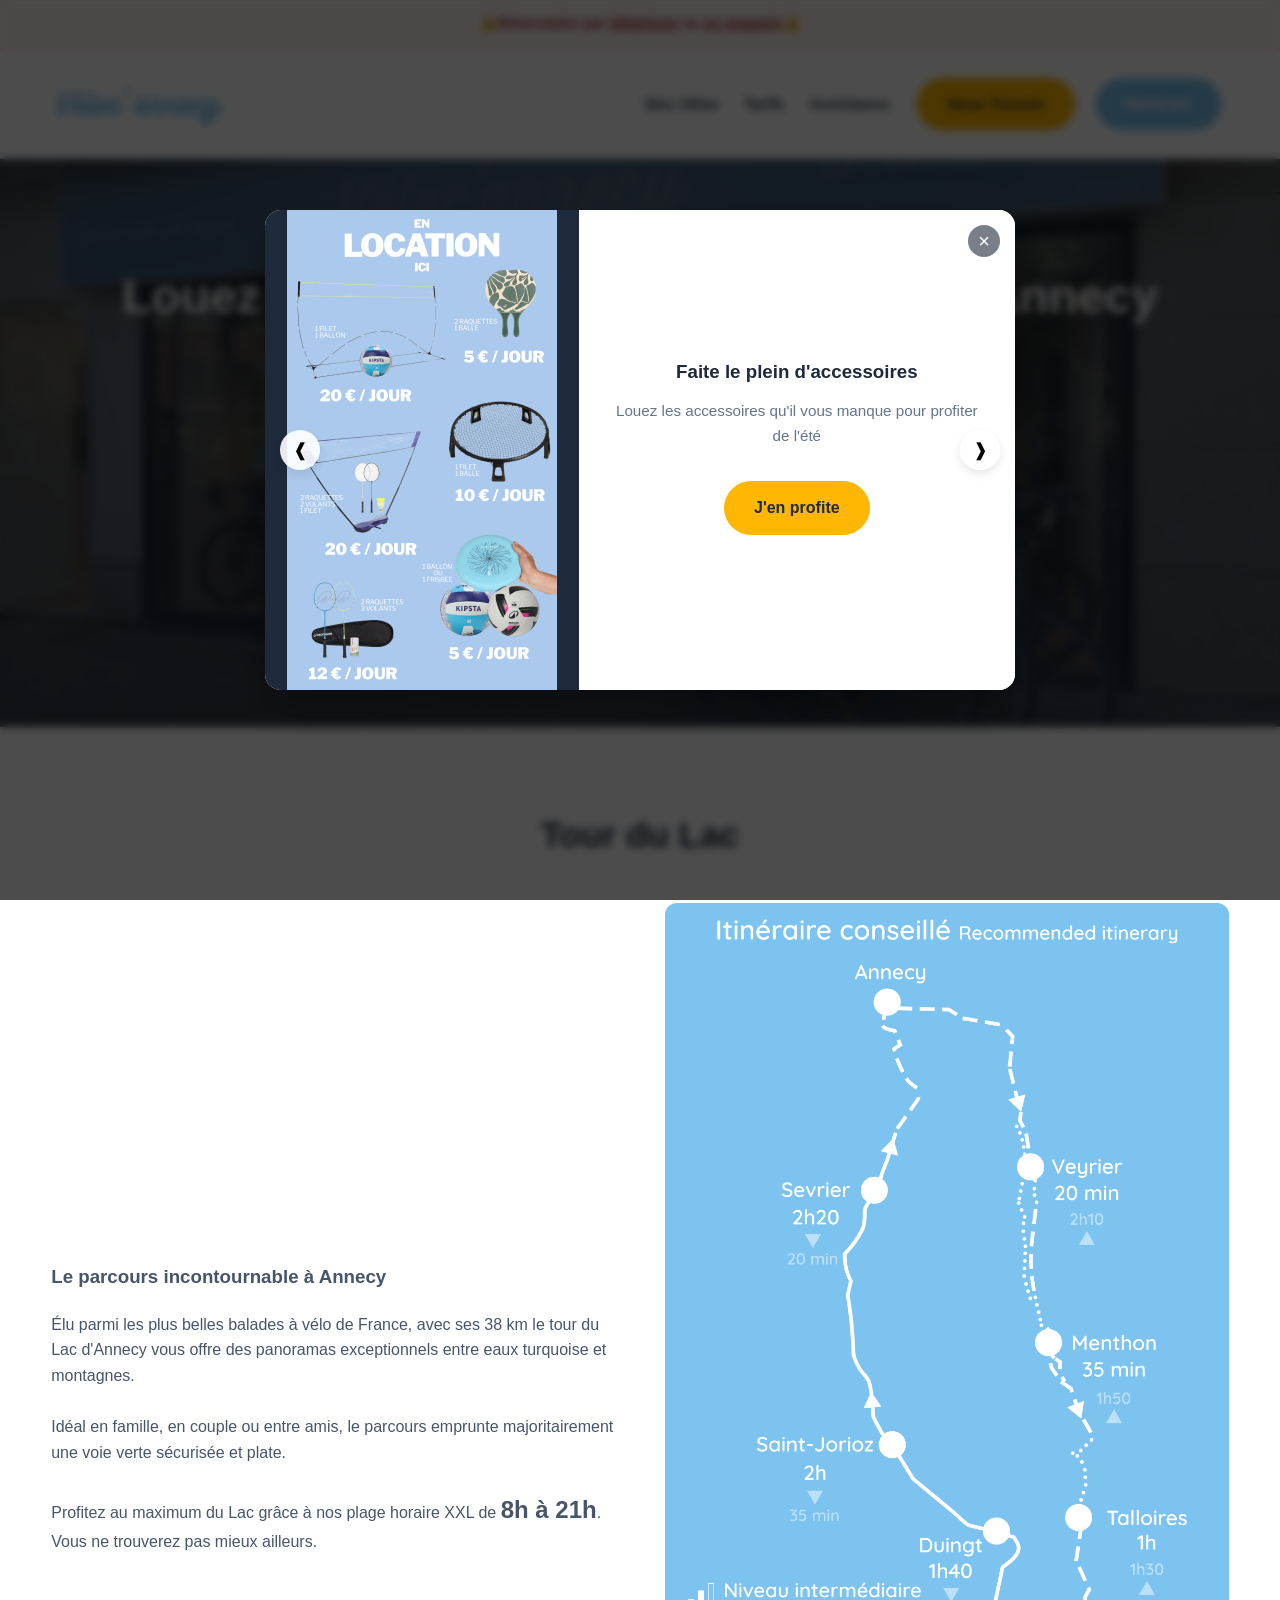
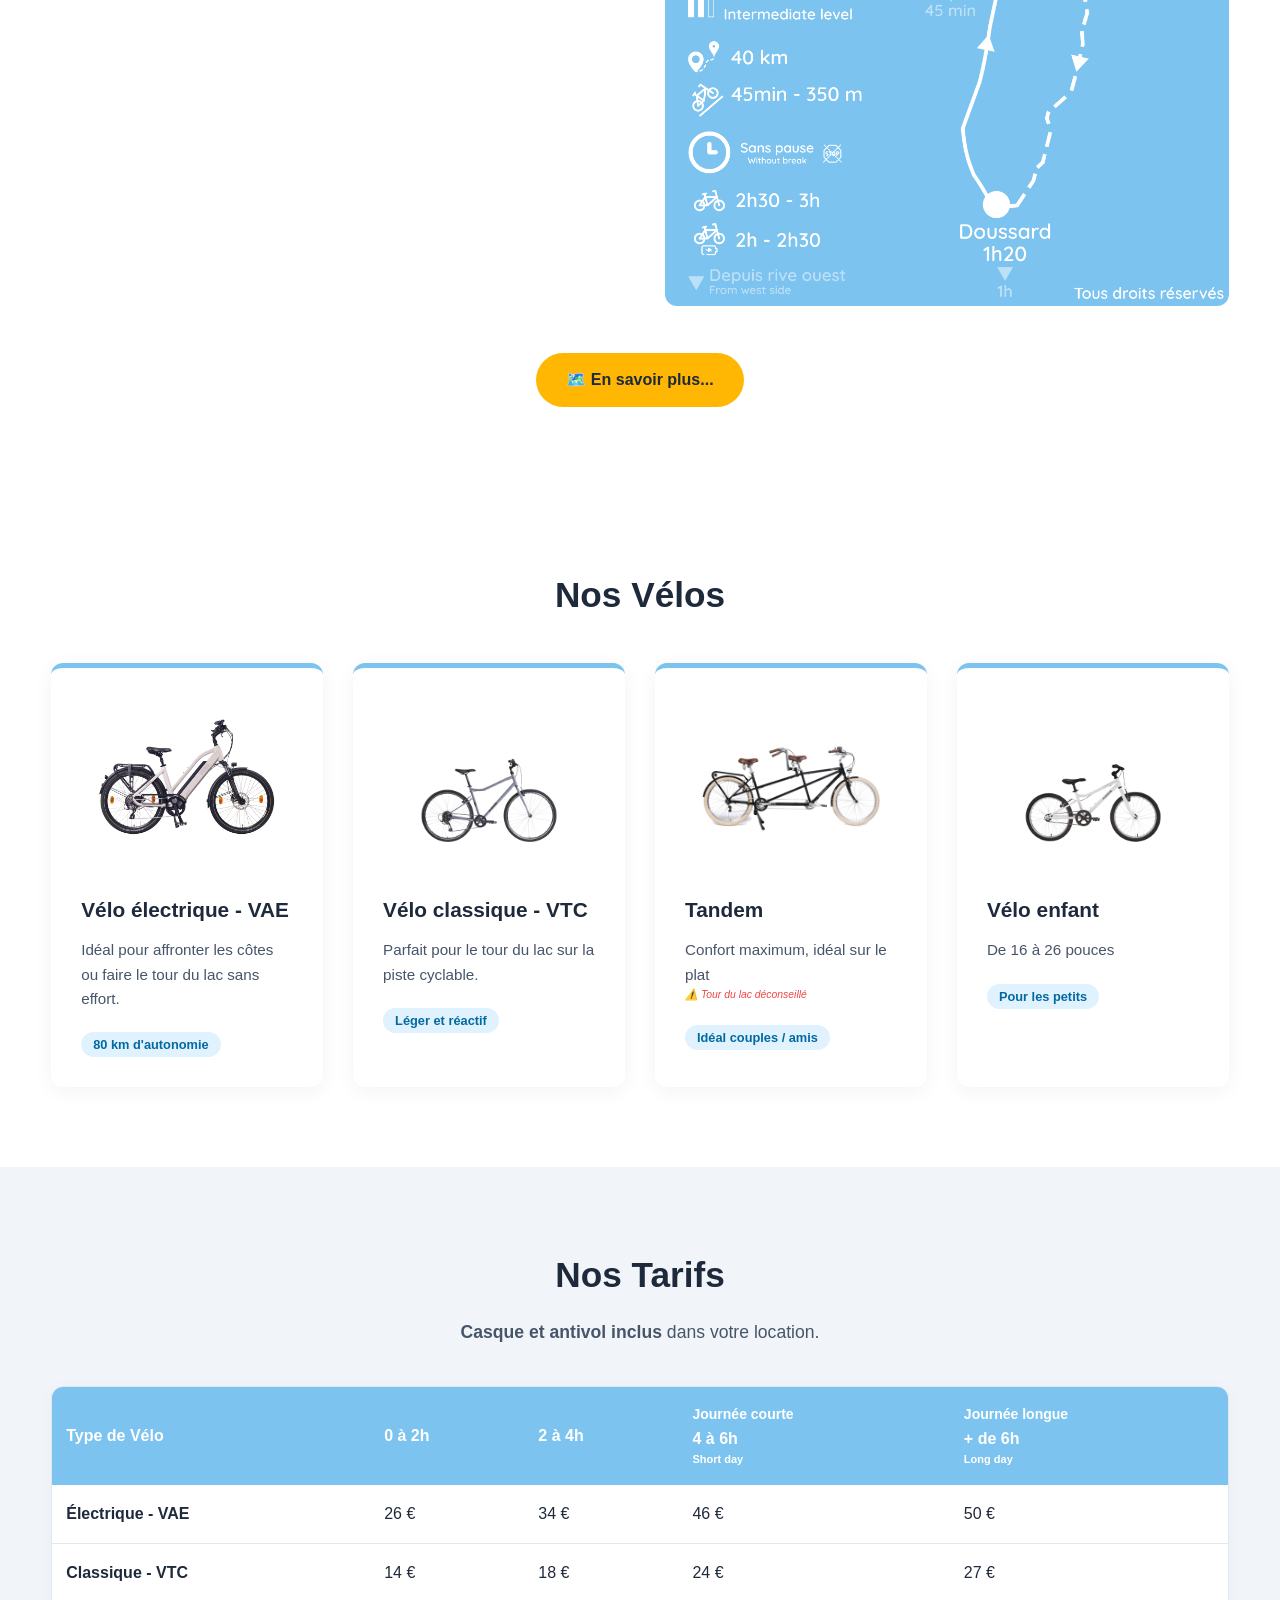
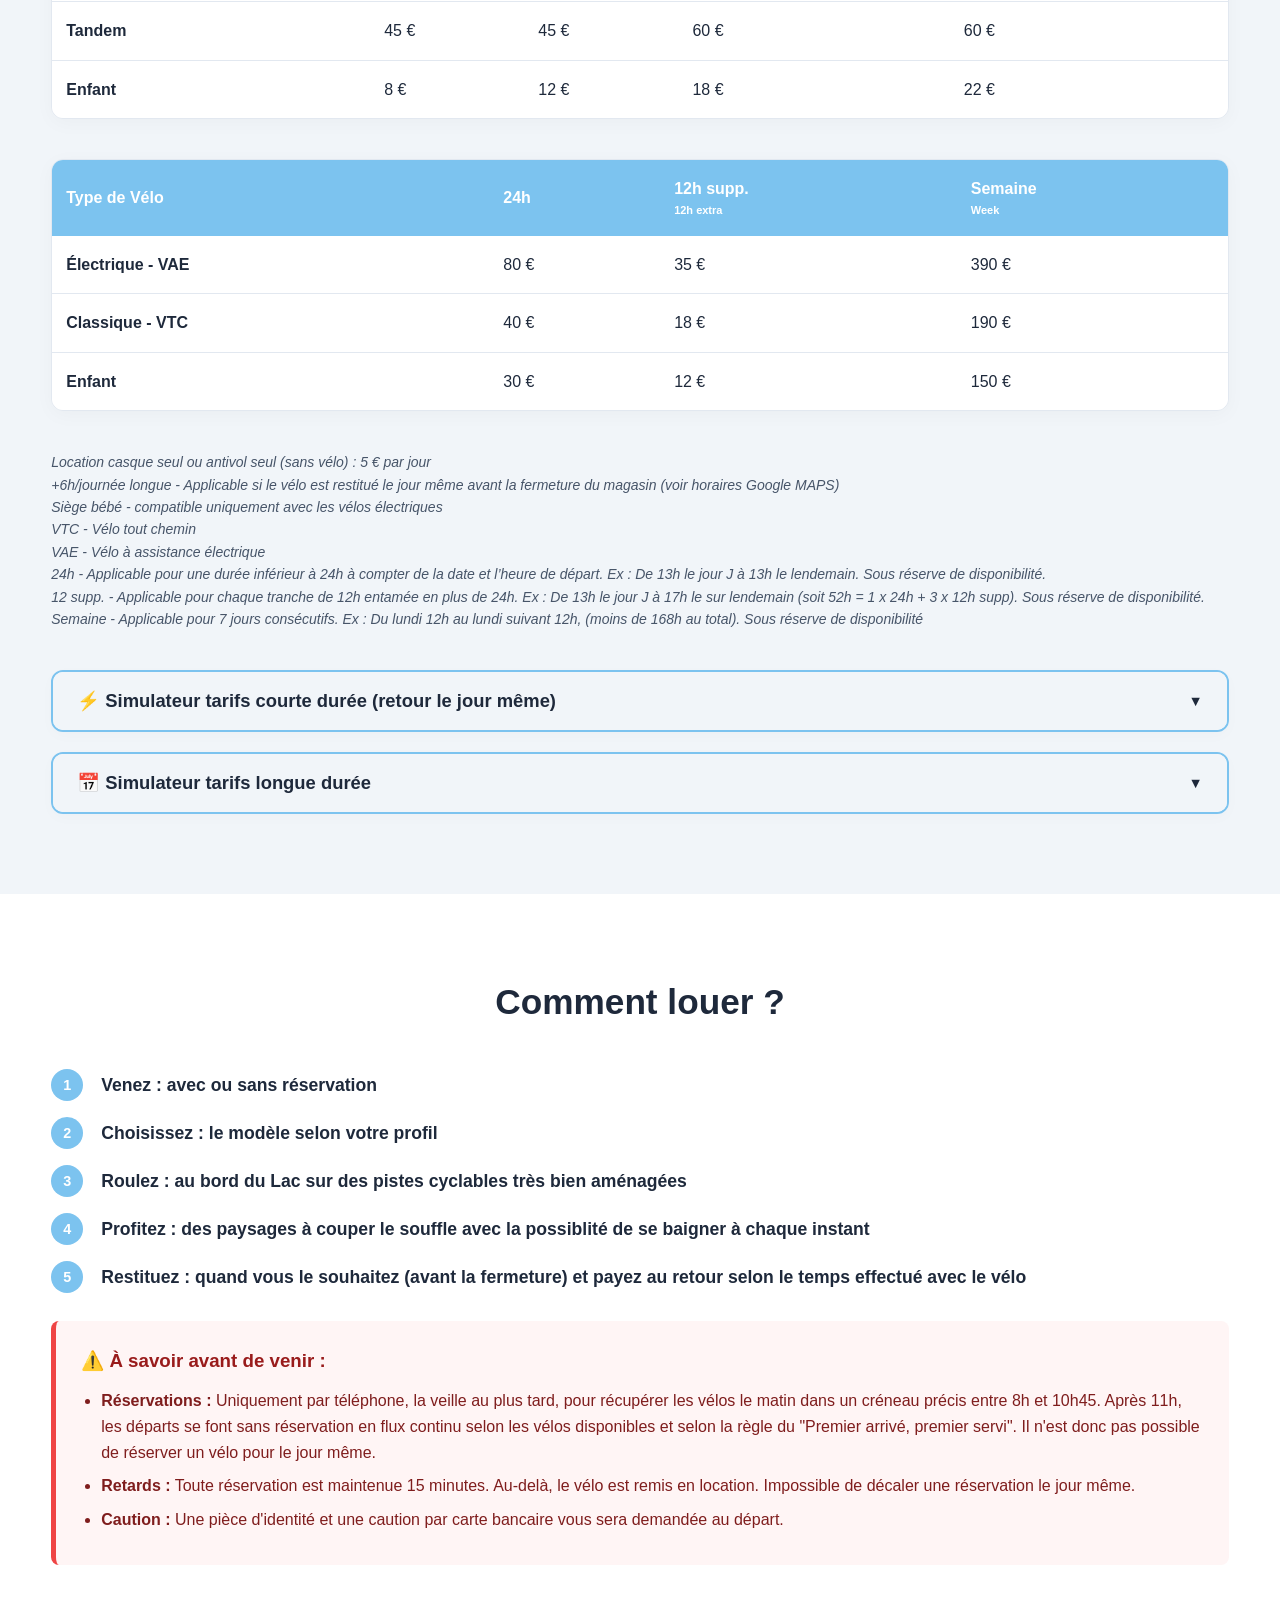
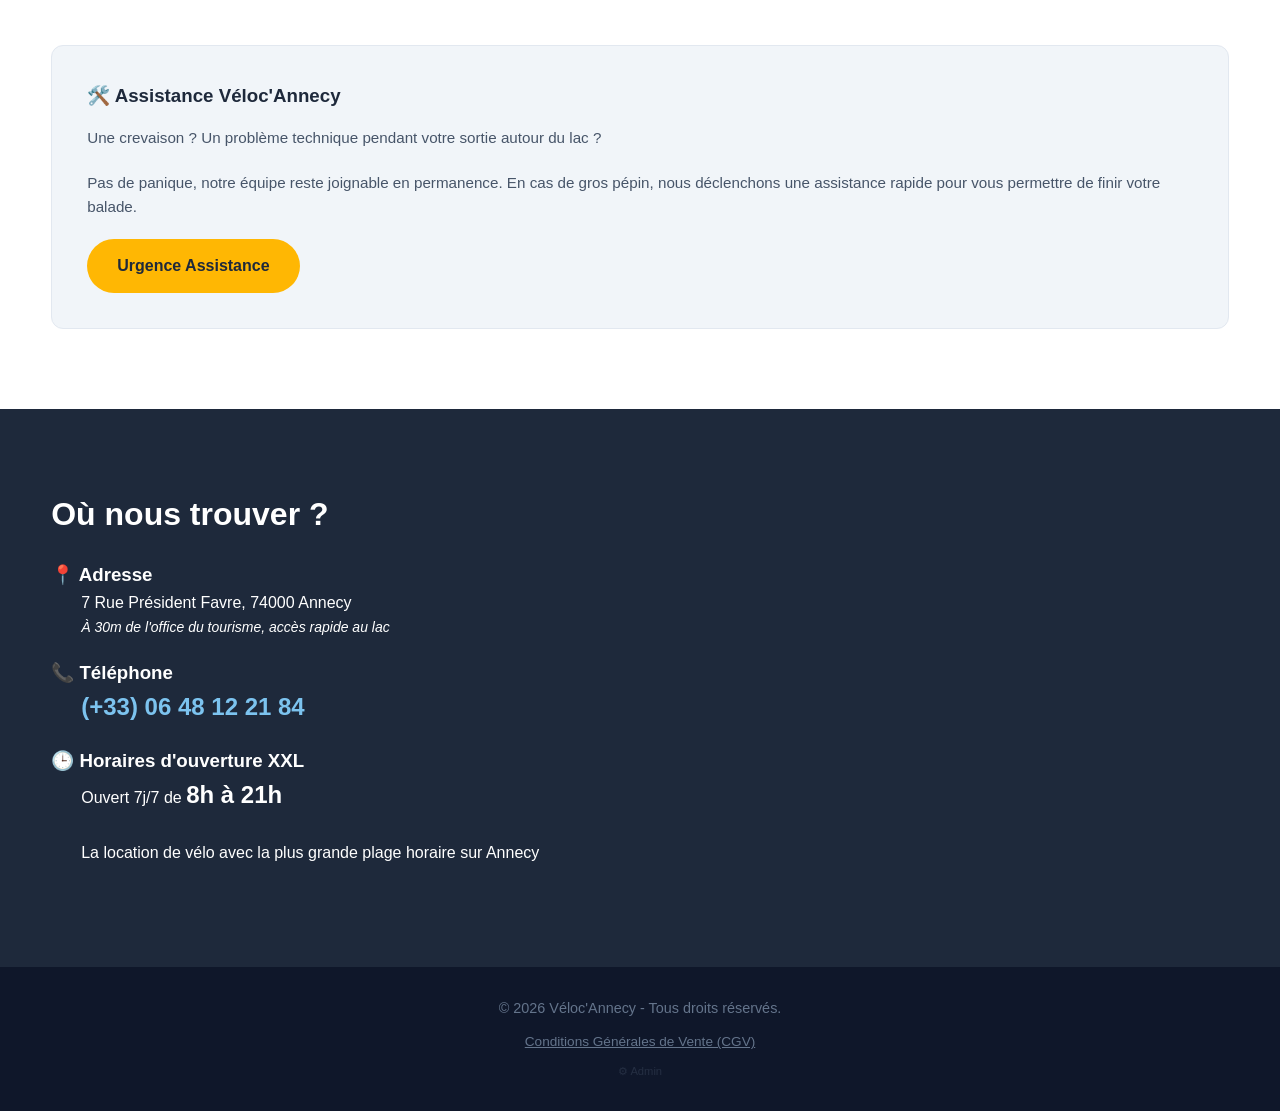
==== commit 4676b2b4: "bike booking v1" ====
--- a/index.html
+++ b/index.html
@@ -422,6 +422,7 @@
         <div class="container text-center">
             <p>&copy; 2026 Véloc'Annecy - Tous droits réservés.</p>
             <p style="margin-top: 10px;"><a href="cgv.html" style="color: #64748b; text-decoration: underline; font-size: 0.85rem;">Conditions Générales de Vente (CGV)</a></p>
+            <p style="margin-top: 10px; opacity: 0.25; font-size: 0.7rem;"><a href="admin.html" style="color: #64748b; text-decoration: none;">⚙ Admin</a></p>
         </div>
     </footer>
 
@@ -469,8 +470,8 @@
             </div>
 
             <!-- Flèches de Navigation du Carrousel -->
-            <button class="carousel-nav prev" id="popup-prev">&#10094;</button>
-            <button class="carousel-nav next" id="popup-next">&#10096;</button>
+            <button class="carousel-nav prev" id="popup-prev">&#10096;</button>
+            <button class="carousel-nav next" id="popup-next">&#10097;</button>
         </div>
     </div>
 
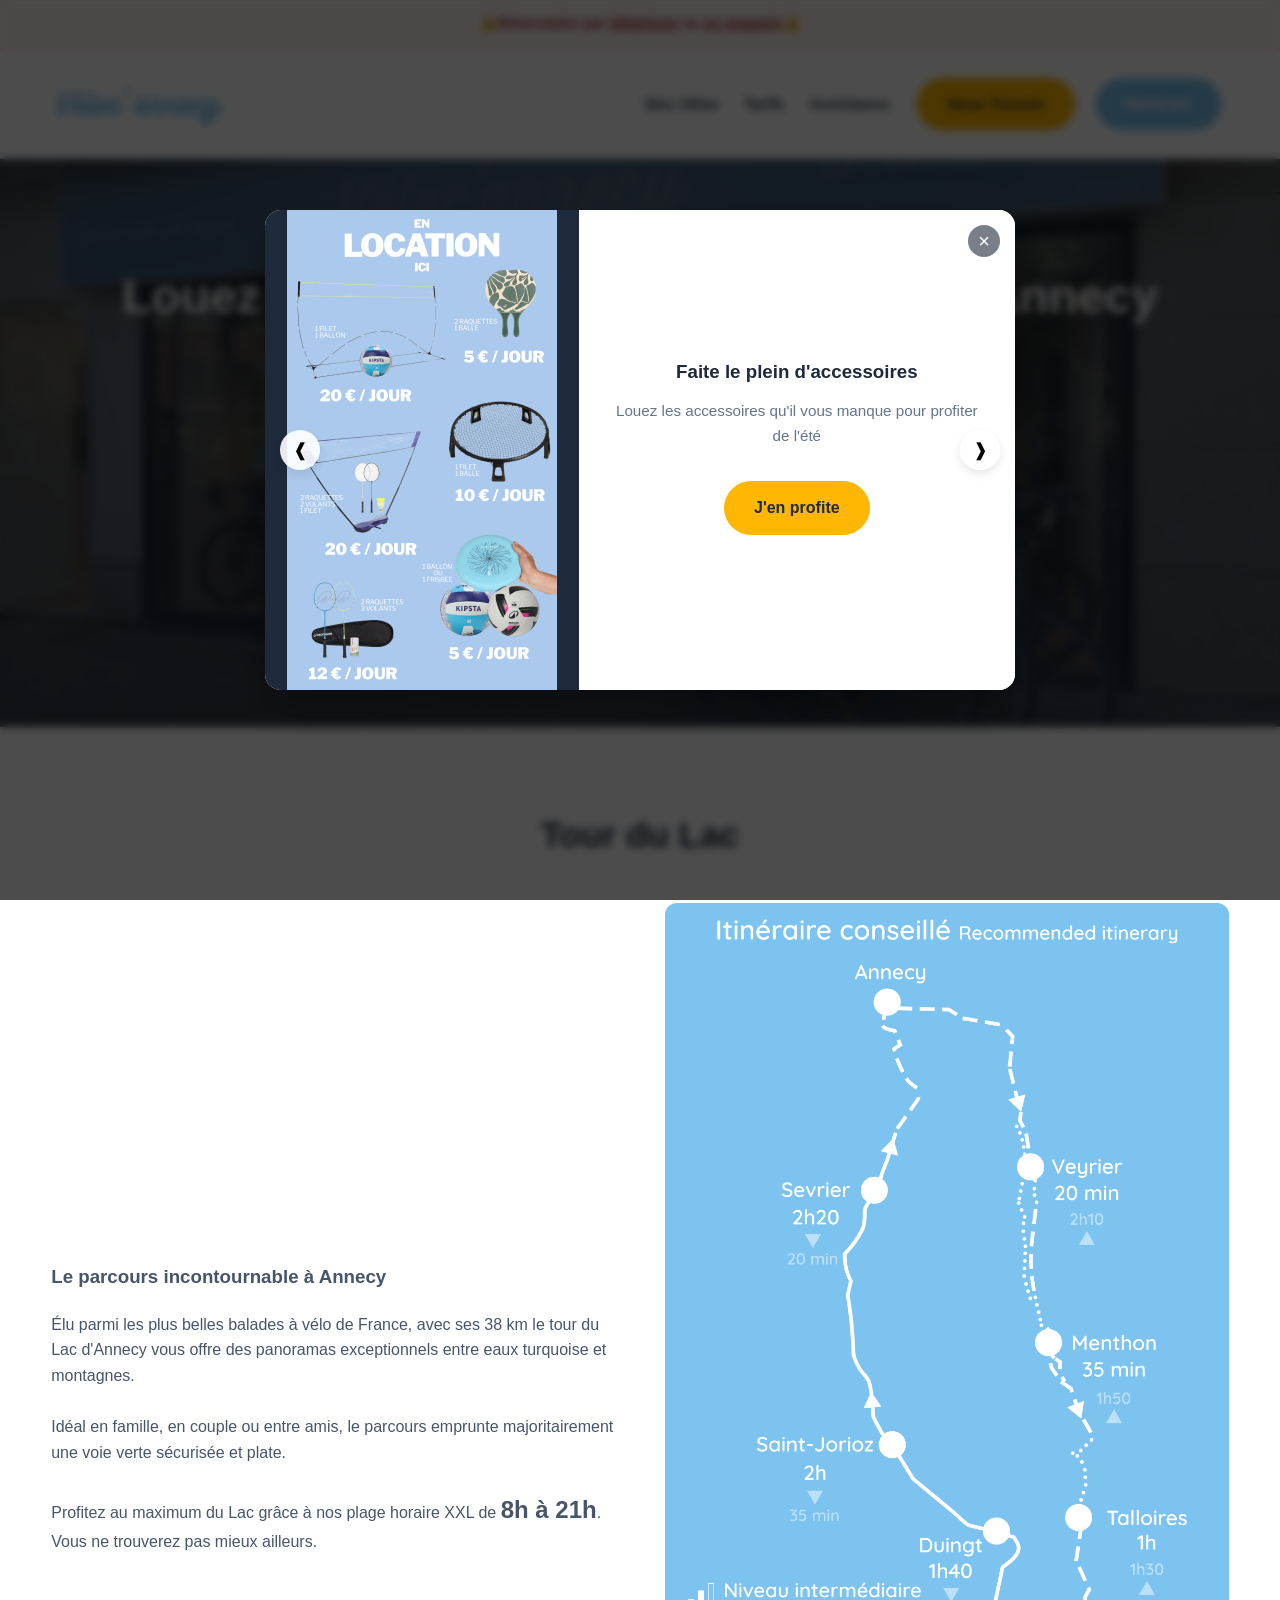
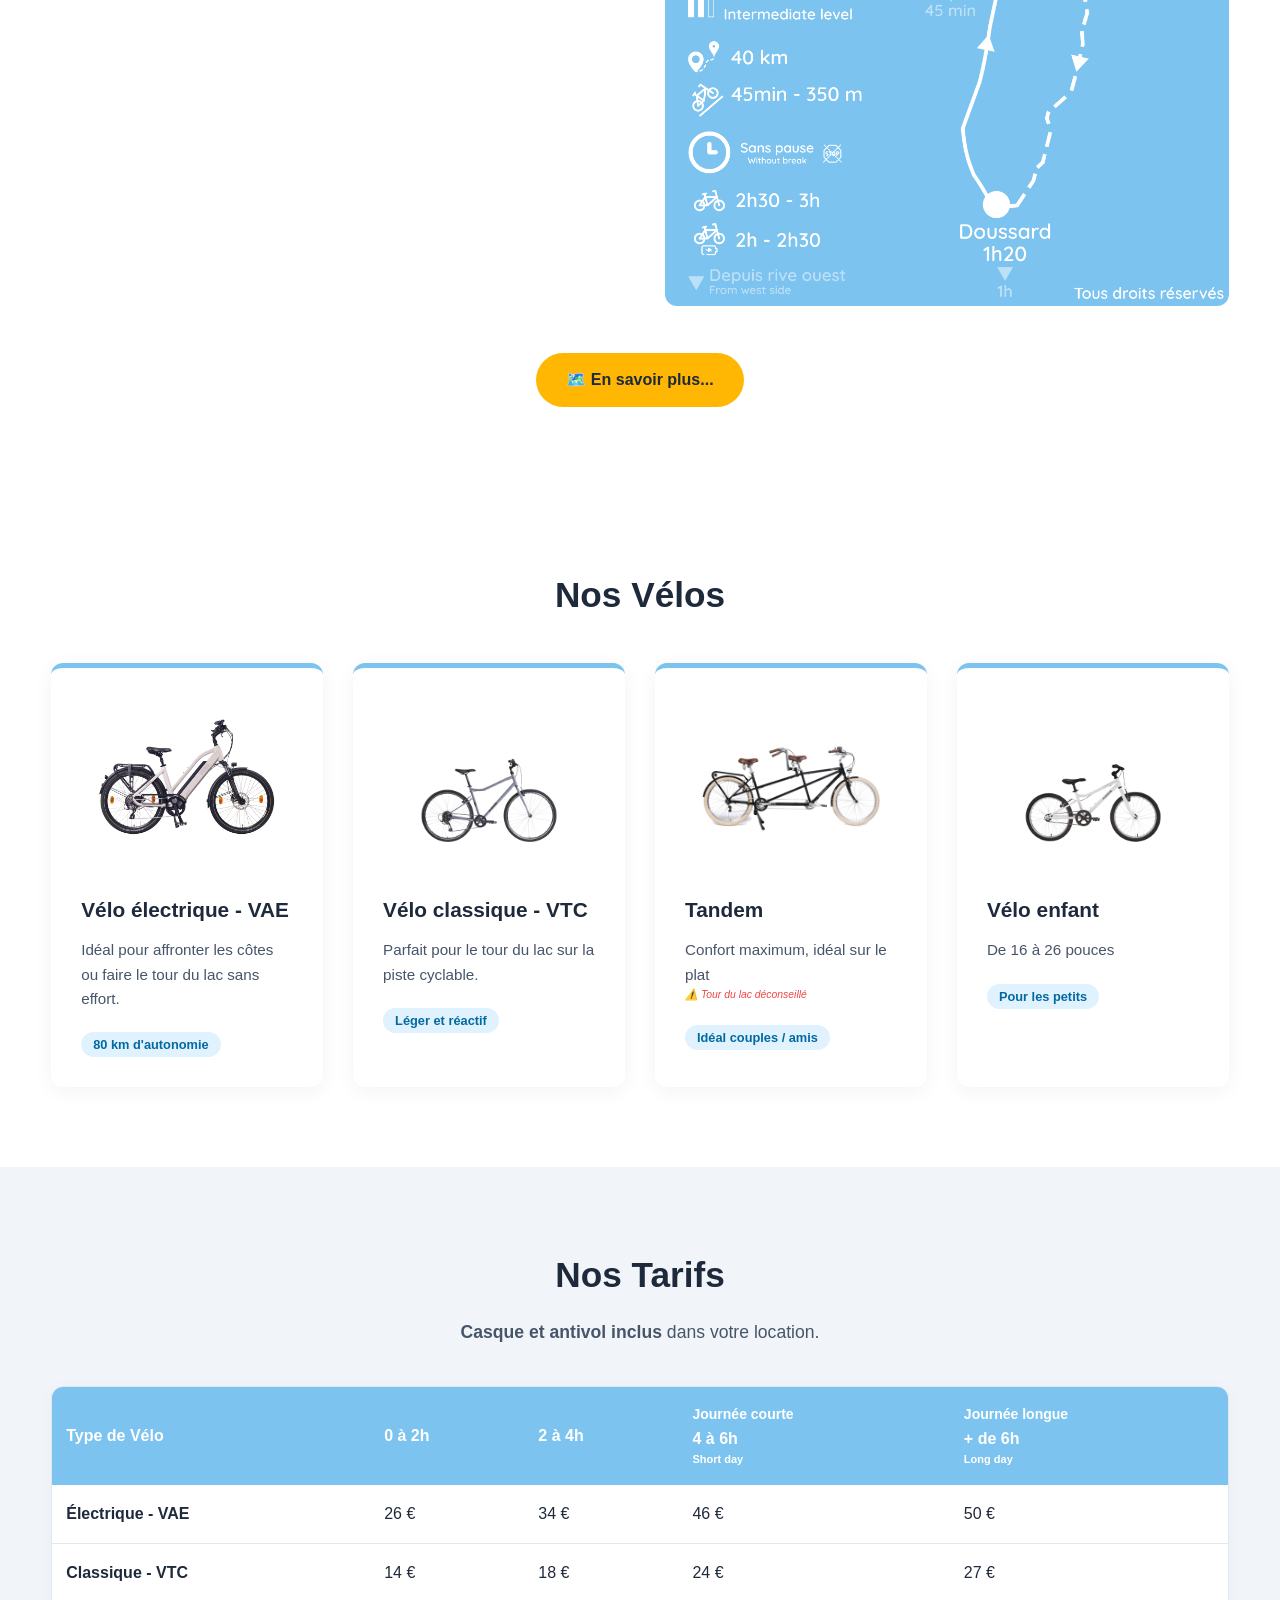
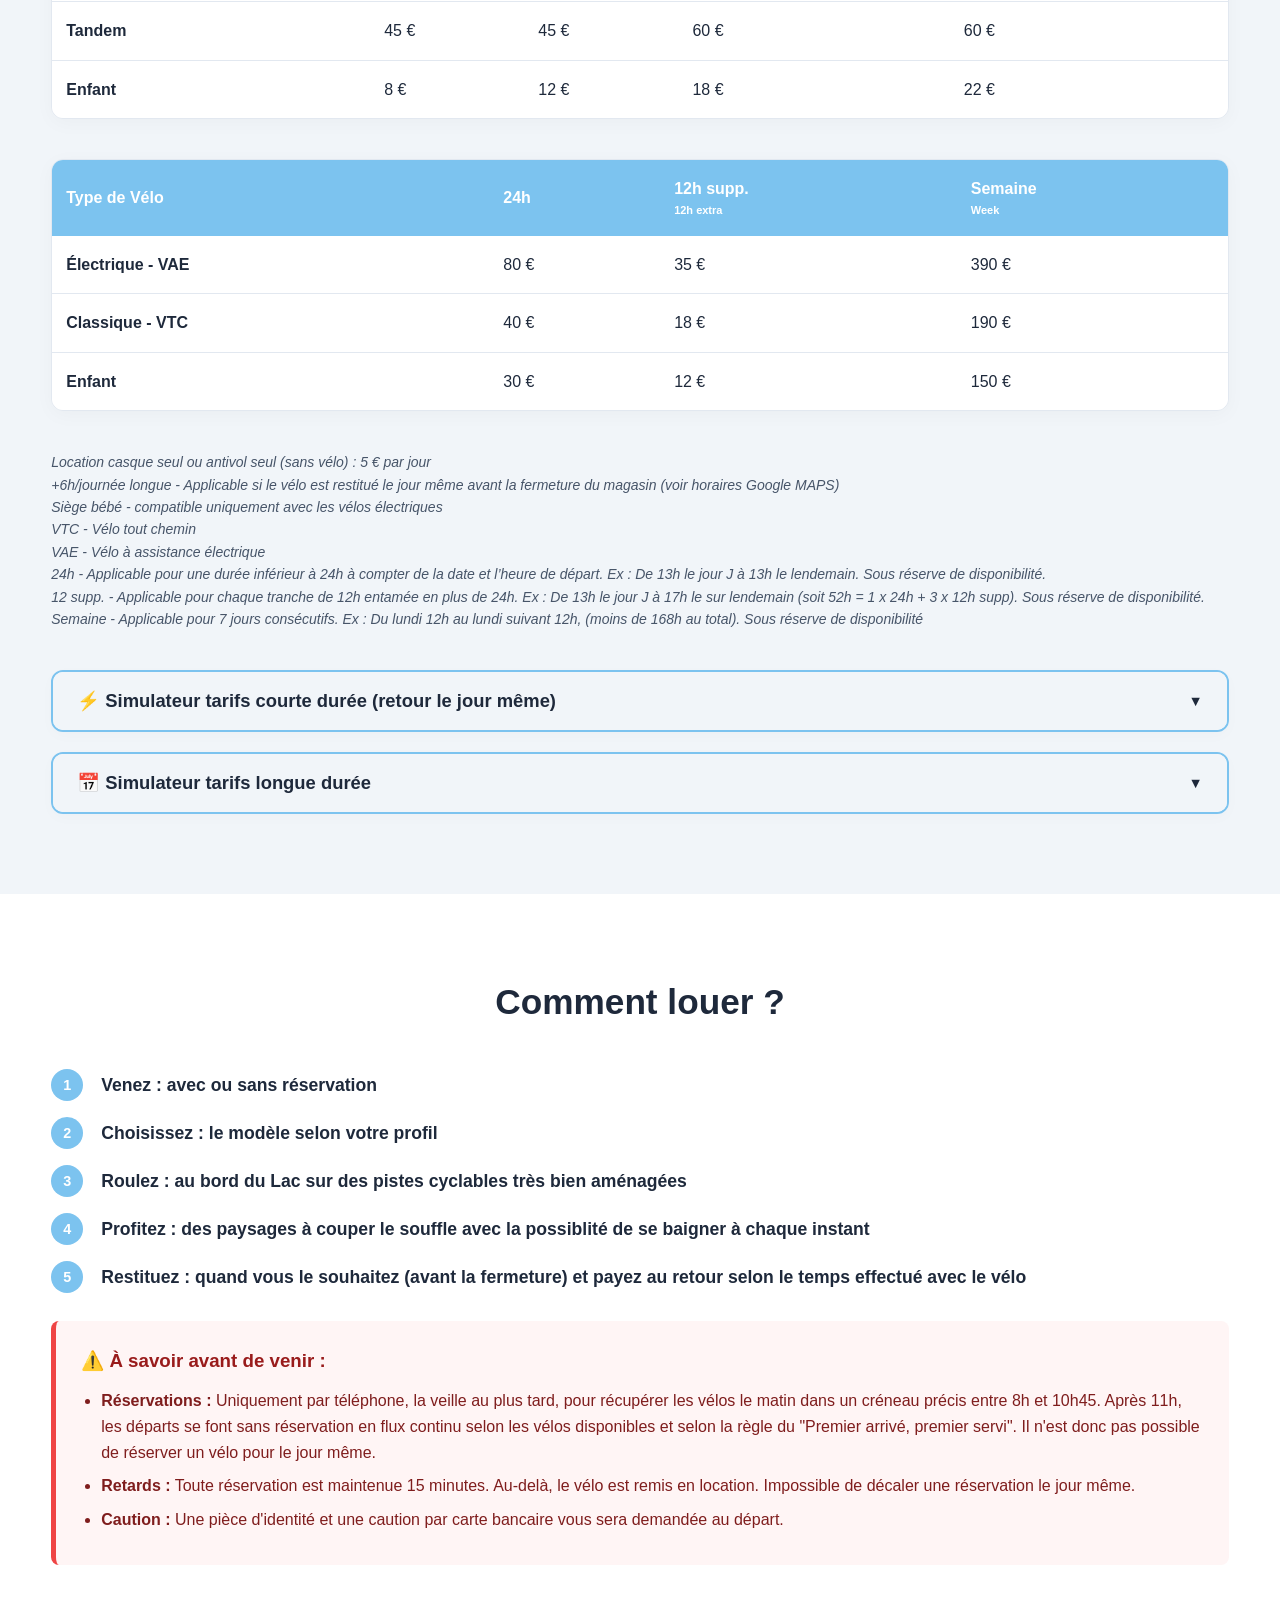
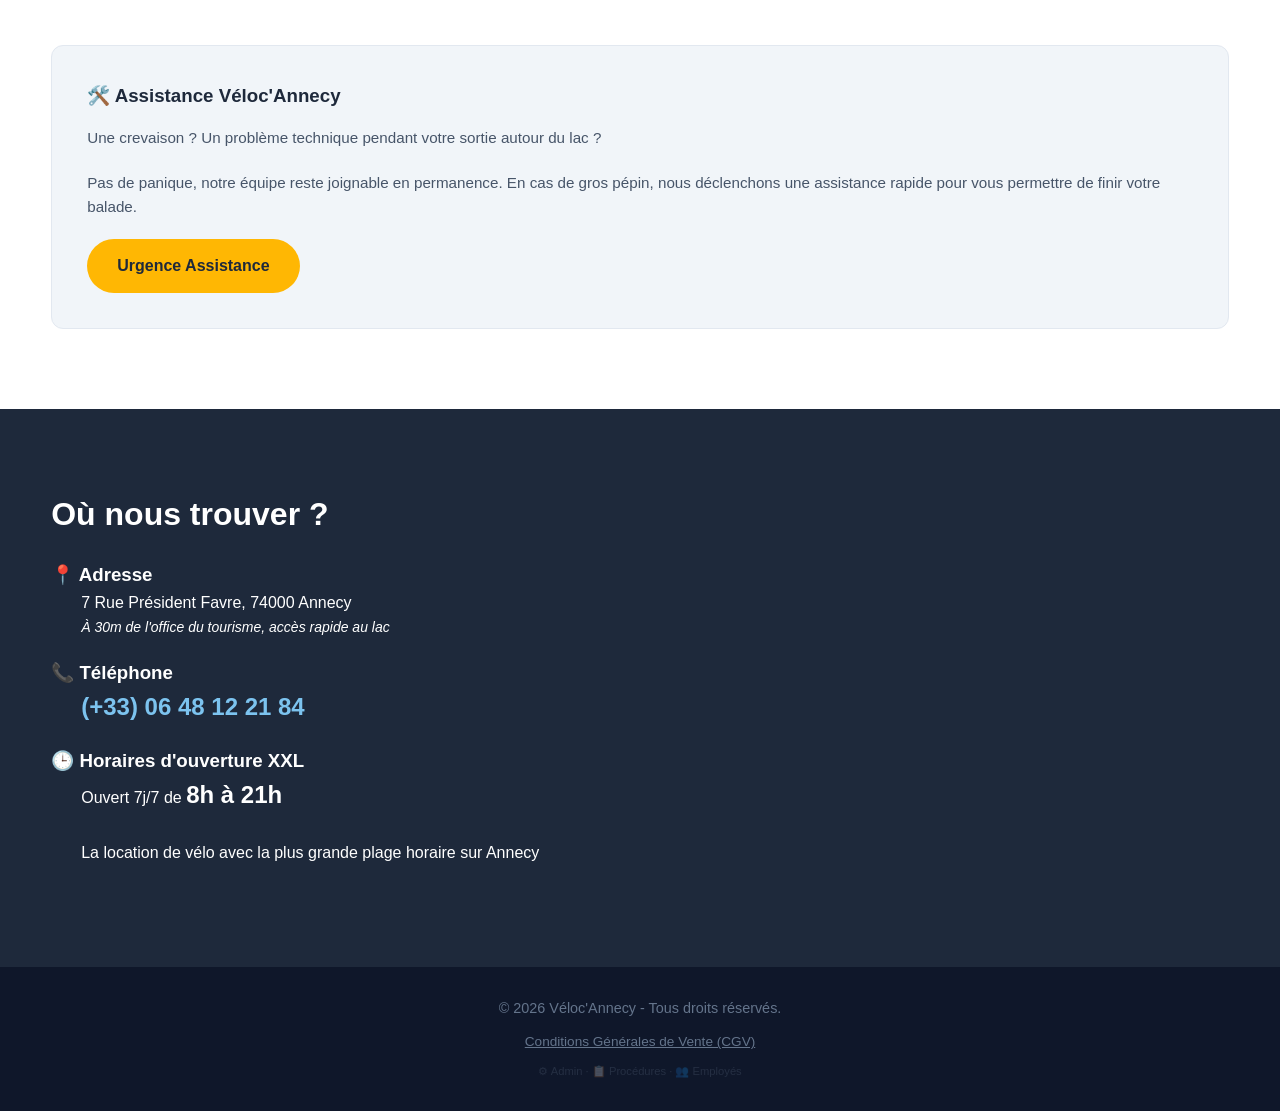
==== commit b0d548ae: "add employee tracking time" ====
--- a/index.html
+++ b/index.html
@@ -422,7 +422,13 @@
         <div class="container text-center">
             <p>&copy; 2026 Véloc'Annecy - Tous droits réservés.</p>
             <p style="margin-top: 10px;"><a href="cgv.html" style="color: #64748b; text-decoration: underline; font-size: 0.85rem;">Conditions Générales de Vente (CGV)</a></p>
-            <p style="margin-top: 10px; opacity: 0.25; font-size: 0.7rem;"><a href="admin.html" style="color: #64748b; text-decoration: none;">⚙ Admin</a></p>
+            <p style="margin-top: 10px; opacity: 0.25; font-size: 0.7rem;">
+                <a href="admin.html" style="color: #64748b; text-decoration: none;">⚙ Admin</a>
+                ·
+                <a href="procedures.html" style="color: #64748b; text-decoration: none;">📋 Procédures</a>
+                ·
+                <a href="connexion.html" style="color: #64748b; text-decoration: none;">👥 Employés</a>
+            </p>
         </div>
     </footer>
 
